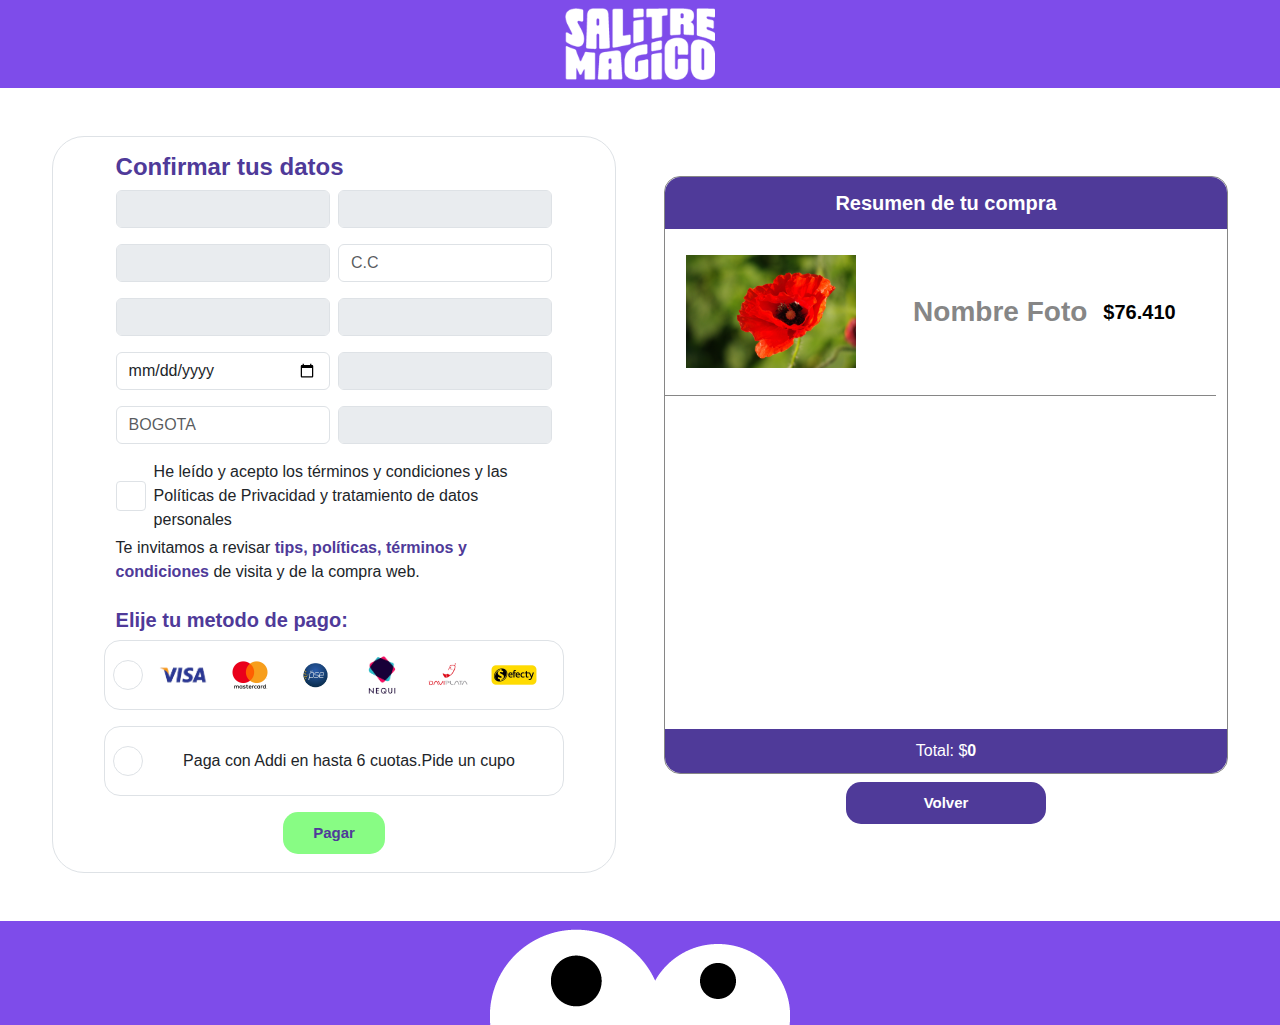
==== sell.html @ 34024723 "End" ====
<!DOCTYPE html>
<html lang="en">
<head>
    <meta charset="UTF-8">
    <meta name="viewport" content="width=device-width, initial-scale=1.0">
    <title>Carrito</title>
    <!-- STYLOS PERSONALIZADOS-->              
    <link rel="stylesheet" href="css/global.css" type="text/css">    

    <link href="https://cdn.jsdelivr.net/npm/bootstrap@5.3.3/dist/css/bootstrap.min.css" rel="stylesheet" integrity="sha384-QWTKZyjpPEjISv5WaRU9OFeRpok6YctnYmDr5pNlyT2bRjXh0JMhjY6hW+ALEwIH" crossorigin="anonymous">
    <link rel="stylesheet" href="https://cdn.jsdelivr.net/npm/bootstrap-icons@1.11.3/font/bootstrap-icons.min.css">

</head>
<body>
    <nav class="navbar navbar-expand-lg bg-body-tertiary" style="background-color: #7e4cea !important;">
        <div class="container-fluid">            
            <img src="galery/logo.png" class="img-fluid mx-auto d-block" style="width: 150px;" alt="..." onclick="window.location.href=('/sal_fotos/')">
        </div>
    </nav>
    <div>                
        <!--Contenedor de las paginas de los productos--> 
        <section class="d-flex w-100 justify-content-center mt-5 gap-5 flex-wrap mb-5">
            <form action="" class="border p-2 rounded-5" style="height: max-content;max-width: 700px;min-width: 250px;width: calc(180px + 30vw);">                
                <div class="d-flex flex-column justify-content-center align-items-center">                
                    <h1 class="fs-4 pt-2" style="color: var(--C_oscuro);width: 80%;font-weight: bold;">Confirmar tus datos</h1>
                    <div style="width: 80%;">
                        <div class="mb-3 d-flex  justify-content-center align-items-center gap-2">                                                    
                            <input type="text" class="form-control" id="exampleInputEmail1" aria-describedby="emailHelp" disabled>                        
                            <input type="text" class="form-control" id="exampleInputEmail1" aria-describedby="emailHelp" disabled>                        
                        </div>
                        <div class="mb-3 d-flex  justify-content-center align-items-center gap-2">                                                    
                            <input type="text" class="form-control" id="exampleInputEmail1" aria-describedby="emailHelp" disabled>                        
                            <input type="text" class="form-control" id="exampleInputEmail1" aria-describedby="emailHelp" placeholder="C.C">                        
                        </div>
                        <div class="mb-3 d-flex  justify-content-center align-items-center gap-2">                                                    
                            <input type="text" class="form-control" id="exampleInputEmail1" aria-describedby="emailHelp" disabled>                        
                            <input type="text" class="form-control" id="exampleInputEmail1" aria-describedby="emailHelp" disabled>                        
                        </div>
                        <div class="mb-3 d-flex  justify-content-center align-items-center gap-2">                                                    
                            <input type="date" class="form-control" id="exampleInputEmail1" aria-describedby="emailHelp">                        
                            <input type="text" class="form-control" id="exampleInputEmail1" aria-describedby="emailHelp" disabled>                        
                        </div>
                        <div class="mb-3 d-flex  justify-content-center align-items-center gap-2">                                                    
                            <input type="text" class="form-control" id="exampleInputEmail1" aria-describedby="emailHelp" placeholder="BOGOTA">                        
                            <input type="text" class="form-control" id="exampleInputEmail1" aria-describedby="emailHelp" disabled>                        
                        </div>
                    </div>
                    <div style="width: 80%;">
                        <div class="d-flex justify-content-center align-items-center gap-2 mb-1">
                            <input type="checkbox" class="form-check-input p-0 m-0" name="" id="" style="width: 30px;height: 30px;"> 
                            <p class="p-0 m-0">He leído y acepto los términos y condiciones y las Políticas de Privacidad y tratamiento de datos personales</p>
                        </div>
                        <p>Te invitamos a revisar <strong style="color: var(--C_oscuro);cursor: pointer;">tips, políticas, términos y condiciones</strong> de visita y de la compra web.</p>
                    </div>
                    <div style="width: 80%;">
                        <h1 class="fs-5 pt-2" style="color: var(--C_oscuro);width: 80%;font-weight: bold;">Elije tu metodo de pago:</h1>
                        <div>
                            <div class="row d-flex justify-content-center align-items-center border rounded-4 p-2" style="height: 70px;">
                                <input type="radio" class="form-check-input p-0 m-0 col-1" name="r_pay" id="" style="width: 30px;height: 30px;"> 
                                <ul class="col d-flex justify-content-center align-items-center p-0 m-0 gap-3" style="list-style: none;">
                                    <li><img src="galery/Payment/visa.png" alt="" srcset="" class="img-fluid" style="width: 50px;"></li>
                                    <li><img src="galery/Payment/mastercard.png" alt="" srcset="" class="img-fluid" style="width: 50px;"></li>
                                    <li><img src="galery/Payment/pse.png" alt="" srcset="" class="img-fluid" style="width: 50px;"></li>
                                    <li><img src="galery/Payment/nequi.png" alt="" srcset="" class="img-fluid" style="width: 50px;"></li>
                                    <li><img src="galery/Payment/daviplata.png" alt="" srcset="" class="img-fluid" style="width: 50px;"></li>
                                    <li><img src="galery/Payment/efecty.png" alt="" srcset="" class="img-fluid" style="width: 50px;"></li>
                                </ul>
                            </div>
                            <div class="row d-flex justify-content-center align-items-center border rounded-4 p-2 mt-3 mb-3"  style="height: 70px;">
                                <input type="radio" class="form-check-input p-0 m-0 col-1" name="r_pay" id="" style="width: 30px;height: 30px;">
                                <p class="col d-flex justify-content-center align-items-center p-0 m-0">Paga con Addi en hasta 6 cuotas.Pide un cupo</p> 
                            </div>
                        </div>
                    </div>
                    <button class="aplica_descuento_btn">Pagar</button>
                </div>
                
            </form>
            <div class="d-flex justify-content-center rounded-5 flex-column align-items-center" style="width: 80%;max-width: 600px;width: calc(180px + 30vw);min-width: 250px;">
                <div class="w-100 d-flex justify-content-center flex-column rounded-4" style="border: 1px solid var(--G_texo);">
                    <nav>
                        <div class="d-flex justify-content-center align-items-center text-white rounded-top-4 fs-5" style="background-color: var(--C_oscuro);padding: 11px;font-weight: bold;">Resumen de tu compra</div>
                        <div id="current_date" class="d-flex justify-content-center align-items-center " style="background-color: var(--V_pricipal);color: var(--C_oscuro);"></div>
                    </nav>                    
                    <div id="page_1" class="shoppy_body overflow-y-scroll">
                        <div class="h-auto d-flex p-2 flex-wrap justify-content-center align-items-center" style="width: 98%;border-bottom: 1px solid var(--G_texo);gap: 10%;">
                            <div class="d-flex justify-content-center align-items-center">
                                <div class="i_content" style="background-image: url(galery/photo_test.jpg);"></div>
                            </div>
                            <div class="w-auto d-flex justify-content-center position-relative align-items-center" style="padding-right: 15px;">
                                <div class="p-1 text_content d-flex align-items-center gap-3 flex-wrap" id="text_content_1" style="color: var(--G_texo);max-height: 150px;border-radius: 10px;max-width: 271px;width: calc(180px + 10vw);min-width: 200px;">                                    
                                    <h3 style="font-weight: bold;" class="m-0">Nombre Foto</h3>      
                                    <p value="76410" id="product_1" class="p-0 m-0 fs-5" style="font-weight: bold;color: black;">$76.410</p>                                                                 
                                </div>                                
                            </div>                           
                        </div>                     
                                    
                    </div>                                                   
                    <footer class="w-100" id="footer_container_page_1">                        
                        <div class="d-flex justify-content-center align-items-center text-white rounded-bottom-4" style="padding: 10px 0px 10px 0px;background-color: var(--C_oscuro);">Total: $<strong>0</strong></div>
                    </footer>                 

                </div>  
                <button class="aplica_descuento_btn2 mt-2" style="width: 200px;" onclick="window.location.href=('/sal_fotos/sub_elements.html')">
                    Volver
                </button>             
            </div>                                              
        </section>    
    </div>      
        
    <footer style="background-color: #7e4cea;width: 100%;height: auto;" class="d-flex justify-content-center pt-2">
        <img src="galery/emoji ojos.png" alt="" srcset="" class="img-fluid" style="width: calc(200px + 10vw); max-width: 300px; min-width: 100px;">  
    </footer> 
</body>
</html>
<script src="https://cdn.jsdelivr.net/npm/bootstrap@5.3.3/dist/js/bootstrap.bundle.min.js" integrity="sha384-YvpcrYf0tY3lHB60NNkmXc5s9fDVZLESaAA55NDzOxhy9GkcIdslK1eN7N6jIeHz" crossorigin="anonymous"></script>
<script type="module" src="/sal_fotos/Js/productos.js"></script>
<script type="module" src="/Js/productos.js"></script>
---- css/global.css ----
*{
  box-sizing: border-box;
  margin: 0;
  font-family: 'M PLUS Rounded 1c', sans-serif;    
}
body{
    height: 100vh;
    width: 100%;
    display: flex;
    justify-content: space-between;
    flex-direction: column;

}
:root {
    --C_principal: #7e4cea;
    --C_oscuro:#4f3a99;
    --C_clara:#a68ee8;
    --V_pricipal:#88fc84;
    --V_clara:#a9ffa9;
    --V_Clara_plus:#d9ffa9;
    --G_texo:#868686;
    --G_fondo:#b1b1b1;
    --G_borde:#c5c5c5;
  }
.off_border{
    border: none !important;
}

.img_category{
	width: calc(100px + 50vw);
	max-width: 410px;
	min-width: 270px;

	height: calc(100px + 10vw);
	max-height: 184px;
    transition: 0.3s;
    cursor: pointer;
}

.img_category:hover{
    
    transform: rotate(10deg);
}
.img_container{
    transition: 0.5s;
    cursor: pointer;
}
.img_container:hover{
    cursor: pointer;    
    transform: scale(1.05);    
}
.select_img::before {
    content: "";
    background-image: url(../galery/emo_salitre/IMAGEN\ AL\ LADO\ DEL\ PRECIO\ SIN\ FONDO.png);
    background-size: 40%;
    background-repeat: no-repeat;
    background-position: center;
    width: 100%;
    height: 100%;    
    position: absolute;
    top: 0;
    left: 0;
    background-color: rgba(109, 109, 109, 0.377);
    backdrop-filter: blur(2px); 
    z-index: 2;
    border-radius: 20px; 
}

.checkbox_salitre[type="checkbox"] {	
	-webkit-appearance: none;
	appearance: none;	
	background-color: #fff;	
	margin: 0;	
	font: inherit;
	color: #7e4cea;
	width: 1.15em;
	height: 1.15em;
	border: 0.15em solid #7e4cea;
	border-radius: 0.15em;
	transform: translateY(-0.075em);
	display: grid;
	place-content: center;
  }



  .checkbox_salitre[type="checkbox"]::before {	
	content: "";
	width: 0.65em;
	height: 0.65em;
	transform: scale(0);
	transition: 120ms transform ease-in-out;
	box-shadow: inset 1em 1em var(--form-control-color);
	background-color: #7e4cea;
  }


  .checkbox_salitre[type="checkbox"]:checked::before {
	transform: scale(1);
  }



/*Progres Bar*/
.progres{
    background-color: var(--V_pricipal);
    padding: 15px 25px 15px 25px;
    border-radius: 15px;
    color: var(--C_oscuro);
    font-weight: 600;
    transition: 0.5s;
}

.progres_active {
    background-color: var(--C_principal);
    color: white;
}


/*Scrool Bar*/
.shoppy_body{    
	height: 500px;
    width: 100%;
    animation: fade-in 0.3s forwards;    
    
}
@keyframes fade-in{
    0%{
        width: 0%;
    }
    100%{
        width: 100%;
    }
}
.shoppy_body::-webkit-scrollbar{
    background: #a68ee88e;
    width: 7px;

}
.shoppy_body::-webkit-scrollbar-thumb{
    background: var(--C_clara);

}

/*Cards*/
.i_content{
    background-position: center;
    background-repeat: no-repeat;
    background-size: contain;
    border-radius: 10%;    
    width: 170px;
    height: 150px;
}

/*Description Overflow*/

.modal_text{
    background: none;
    border: none;
    color: var(--C_principal);
    font-weight: bold;
    position: absolute;
    top: 0;
    right: 0;
    cursor: pointer;
    background: url(/galery/Icons/icon_detail.png);
    width: 30px;
    height: 30px;
    background-repeat: no-repeat;
    background-position: center;
    background-size: contain;
    border-radius: 50%;
    transition: 0.2s;
    z-index: 2;
}
.modal_text:hover{
    width: 35px;
    height: 35px;
}
.modal_text_active{
    z-index: 4;
}
.text_content_active{
    background: var(--C_clara); 
    position: absolute;       
    overflow: initial;
    max-height: fit-content !important;
    z-index: 3;
}
.text_content_active h2{
    color: white !important;

}
.text_content_active h3{    
    color: white !important;

}
.text_content_active p{
    color: white !important;
}


/*Lista Precios*/
.list_price_container{
    list-style: none;
    text-align: center;
    padding: 0px;
    line-height: 25px;
    font-weight: bold;
    font-size: 21px;
}

.restart{
    border: none;
    background: none;
    color: var(--C_principal);
    font-weight: bold;
    font-size: 50px;
    cursor: pointer;
    transition: 0.3s;
}
.restart:hover{
    color: var(--c_oscuro);     
}

.more{
    border: none;
    background: none;
    color: var(--C_principal);
    font-weight: bold;
    font-size: 30px;
    cursor: pointer;
    transition: 0.3s;
}
.more:hover{
    color: var(--V_pricipal);     
}

.quantity_content{
    border: 1px solid var(--G_texo);
    padding: 5px 10px 5px 10px;
    font-size: 30px;    
    height: 40px;    
}

/*Input Descuento*/
.input_des{
    text-align: center;
    border: none;    
    border: 2px solid var(--G_texo);
    border-radius: 1    px;    
    color: var(--G_texo);
    font-size: 15px;

}

.input_des:focus{
    outline: none;
}
/*Botones Persolanizados*/
.aplica_descuento_btn{
    background: none;
    border: none;
    background-color: black;
    color: white;
    width: auto;    
    padding: 10px 30px 10px 30px;
    border-radius: 15px;
    font-weight:bold;
    font-size: 15px;    
    background-color: var(--V_pricipal);
    color: var(--C_oscuro);
    margin-bottom: 10px;
    transition: 0.3s;
}
.aplica_descuento_btn:hover{
    background-color: var(--V_clara);  
    color: black;  
    cursor: pointer;
}   
.aplica_descuento_btn:active{
    background-color: var(--V_pricipal);
} 

.aplica_descuento_btn2{
    background: none;
    border: none;
    background-color: black;
    color: white;
    width: auto;    
    padding: 10px 30px 10px 30px;
    border-radius: 15px;
    font-weight:bold;
    font-size: 15px;    
    background-color: var(--C_oscuro);
    color: white;
    margin-bottom: 10px;
    transition: 0.3s;
}
.aplica_descuento_btn2:hover{
    background-color: var(--C_clara);
    color: var(--C_oscuro);
    cursor: pointer;
}   
.aplica_descuento_btn2:active{
    background-color: var(--C_oscuro);
} 


.btns_container{
    width: 100%;
    display: flex;
    justify-content: center;    
    margin-top: 20px;
}
.btns_content{
    width: 80%;
    max-width: 700px;
    display: flex;
    justify-content: space-between;  
}

.btn_shoppy{
    background: none;
    border: none;
    background-color: black;
    color: white;
    width: auto;
    padding: 10px 50px 10px 50px;
    border-radius: 15px;
    font-weight:bold;
    font-size: 15px;
    cursor: pointer;
    transition: 0.3s;
}
.btn_shoppy:hover{
    padding: 10px 55px 10px 55px;
}
.ant{
    background-color: var(--C_principal);
}
.ant:hover{
    background-color: var(--C_oscuro);
}
.ant:active{
    background-color: var(--C_principal);
}

.next{
    background-color: var(--V_pricipal);
    color: var(--C_oscuro);
    transition: 0.3s;

}
.next:hover{
    background-color: var(--V_clara);
    
}
.next:active{
    background-color: var(--V_pricipal);
}

/*Background con  imagenes*/
.img_bag{
	background-size: contain;
    background-repeat: no-repeat;
    background-position: center;
}


/*Puntos de quiebre*/
@media all and (max-width: 767px) {
    h5{
        font-size: 17px !important;
    }
    p{
        font-size: 12px !important;
    }
}

/*Cambio de imagenes index*/
#image-container {
    position: relative;    
    height: max-content;
    max-width: 100px;
    width: calc(30px + 10vw);
    height: 120px;
    overflow: hidden;
    
}

#image-container img {
    max-width: 100px;
    width: calc(30px + 10vw);
    position: absolute;
    top: 0;
    left: 0;
    opacity: 0;
    transform: translateY(0);
    transition: opacity 1s ease-in-out;
    height: 100px;
}

.active{    
    opacity: 1 !important;
    animation: 1s alternate slide_out2;
}
.next{    
    opacity: 0 !important;
    animation: 1s alternate slide_out;
}

@keyframes slide_out {
    0%{        
        transform: translateY(0);
    }60%{        
        transform: translateY(120%);
    }100%{        
        transform: translateY(100%);    
    }
}

@keyframes slide_out2 {
    0%{        
        transform: translateY(-100%);
    }60%{        
        transform: translateY(20%);
    }100%{        
        transform: translateY(0);    
    }
}
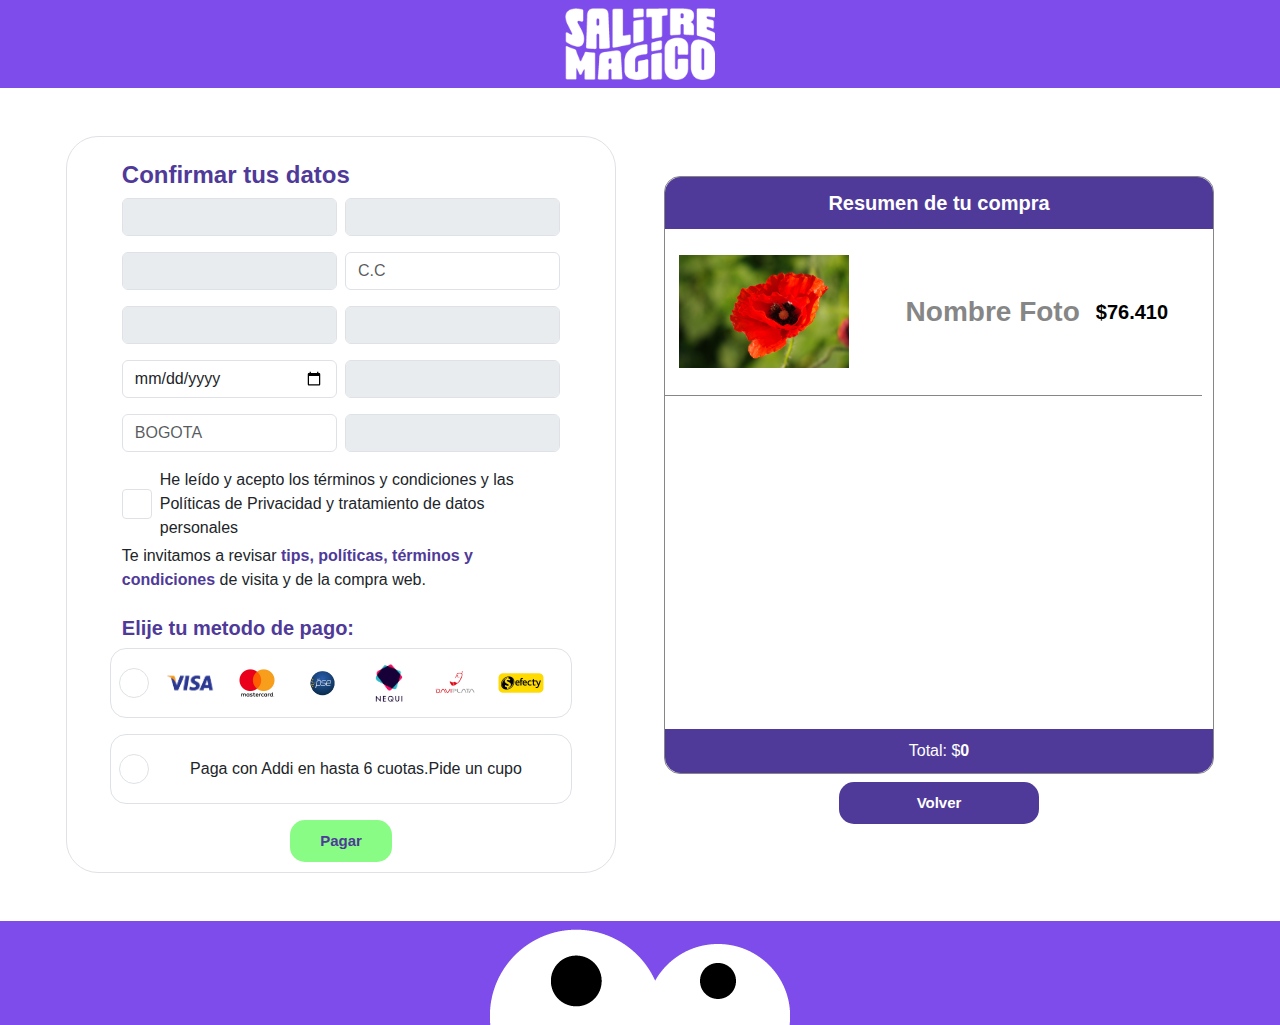
==== commit 4baf7a4a: "End v4" ====
--- a/sell.html
+++ b/sell.html
@@ -20,9 +20,9 @@
     <div>                
         <!--Contenedor de las paginas de los productos--> 
         <section class="d-flex w-100 justify-content-center mt-5 gap-5 flex-wrap mb-5">
-            <form action="" class="border p-2 rounded-5" style="height: max-content;max-width: 700px;min-width: 250px;width: calc(180px + 30vw);">                
+            <form action="" class="border rounded-5" style="height: max-content;max-width: 550px;min-width: 250px;width: calc(180px + 30vw);">                
                 <div class="d-flex flex-column justify-content-center align-items-center">                
-                    <h1 class="fs-4 pt-2" style="color: var(--C_oscuro);width: 80%;font-weight: bold;">Confirmar tus datos</h1>
+                    <h1 class="fs-4 pt-2 mt-3" style="color: var(--C_oscuro);width: 80%;font-weight: bold;">Confirmar tus datos</h1>
                     <div style="width: 80%;">
                         <div class="mb-3 d-flex  justify-content-center align-items-center gap-2">                                                    
                             <input type="text" class="form-control" id="exampleInputEmail1" aria-describedby="emailHelp" disabled>                        
@@ -76,7 +76,7 @@
                 </div>
                 
             </form>
-            <div class="d-flex justify-content-center rounded-5 flex-column align-items-center" style="width: 80%;max-width: 600px;width: calc(180px + 30vw);min-width: 250px;">
+            <div class="d-flex justify-content-center rounded-5 flex-column align-items-center" style="width: 80%;max-width: 550px;width: calc(180px + 30vw);min-width: 250px;">
                 <div class="w-100 d-flex justify-content-center flex-column rounded-4" style="border: 1px solid var(--G_texo);">
                     <nav>
                         <div class="d-flex justify-content-center align-items-center text-white rounded-top-4 fs-5" style="background-color: var(--C_oscuro);padding: 11px;font-weight: bold;">Resumen de tu compra</div>
@@ -113,6 +113,4 @@
     </footer> 
 </body>
 </html>
-<script src="https://cdn.jsdelivr.net/npm/bootstrap@5.3.3/dist/js/bootstrap.bundle.min.js" integrity="sha384-YvpcrYf0tY3lHB60NNkmXc5s9fDVZLESaAA55NDzOxhy9GkcIdslK1eN7N6jIeHz" crossorigin="anonymous"></script>
-<script type="module" src="/sal_fotos/Js/productos.js"></script>
-<script type="module" src="/Js/productos.js"></script>+<script src="https://cdn.jsdelivr.net/npm/bootstrap@5.3.3/dist/js/bootstrap.bundle.min.js" integrity="sha384-YvpcrYf0tY3lHB60NNkmXc5s9fDVZLESaAA55NDzOxhy9GkcIdslK1eN7N6jIeHz" crossorigin="anonymous"></script>--- a/css/global.css
+++ b/css/global.css
@@ -381,9 +381,8 @@
 /*Cambio de imagenes index*/
 #image-container {
     position: relative;    
-    height: max-content;
-    max-width: 100px;
-    width: calc(30px + 10vw);
+    height: max-content;    
+    width: 100px;    
     height: 120px;
     overflow: hidden;
     
@@ -391,7 +390,7 @@
 
 #image-container img {
     max-width: 100px;
-    width: calc(30px + 10vw);
+    
     position: absolute;
     top: 0;
     left: 0;
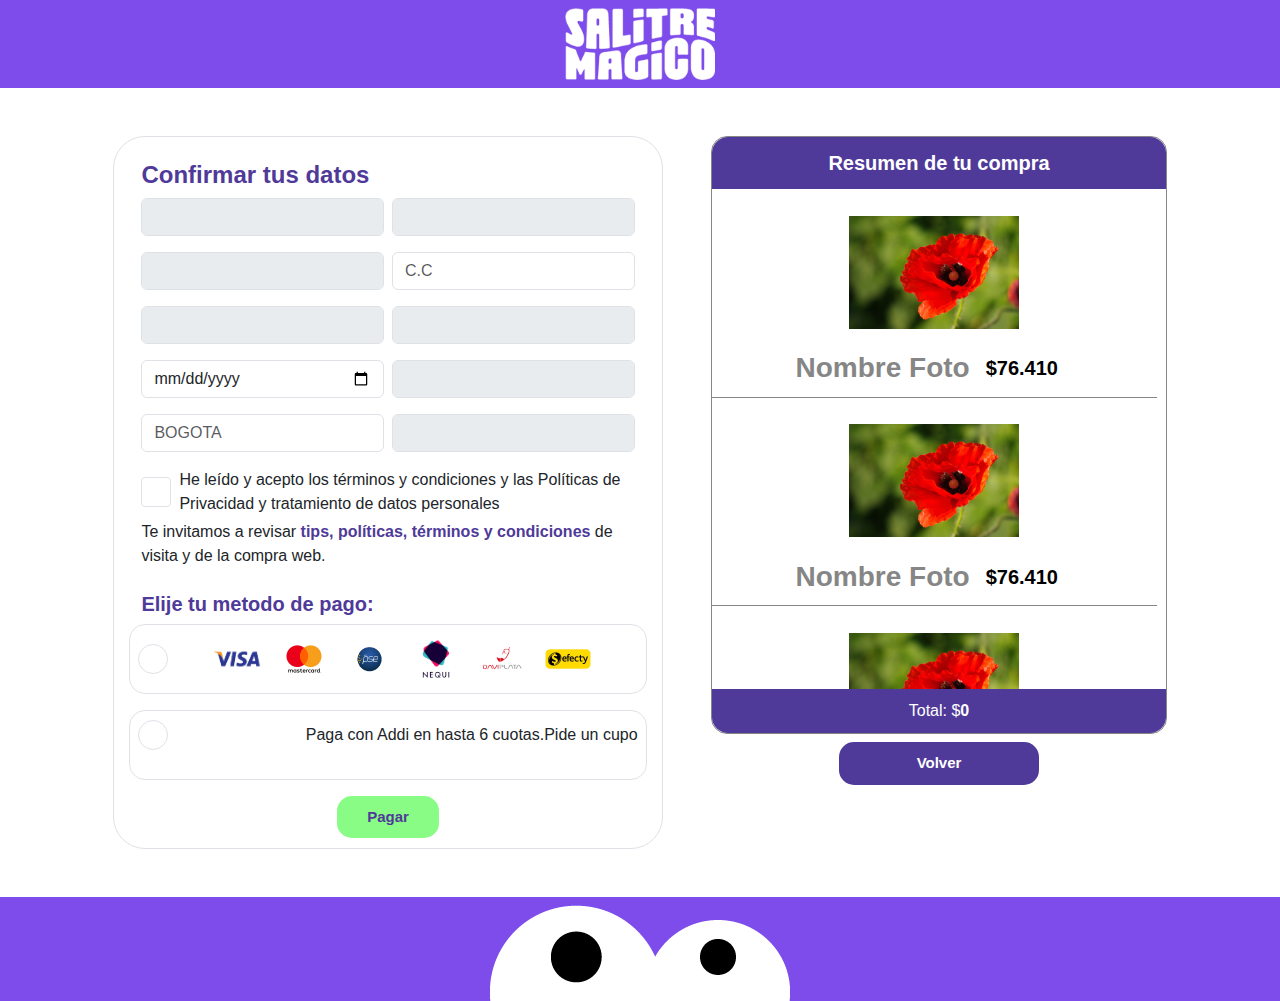
==== commit 9c10521b: "END v5" ====
--- a/sell.html
+++ b/sell.html
@@ -22,8 +22,8 @@
         <section class="d-flex w-100 justify-content-center mt-5 gap-5 flex-wrap mb-5">
             <form action="" class="border rounded-5" style="height: max-content;max-width: 550px;min-width: 250px;width: calc(180px + 30vw);">                
                 <div class="d-flex flex-column justify-content-center align-items-center">                
-                    <h1 class="fs-4 pt-2 mt-3" style="color: var(--C_oscuro);width: 80%;font-weight: bold;">Confirmar tus datos</h1>
-                    <div style="width: 80%;">
+                    <h1 class="fs-4 pt-2 mt-3" style="color: var(--C_oscuro);width: 90%;font-weight: bold;">Confirmar tus datos</h1>
+                    <div style="width: 90%;">
                         <div class="mb-3 d-flex  justify-content-center align-items-center gap-2">                                                    
                             <input type="text" class="form-control" id="exampleInputEmail1" aria-describedby="emailHelp" disabled>                        
                             <input type="text" class="form-control" id="exampleInputEmail1" aria-describedby="emailHelp" disabled>                        
@@ -45,14 +45,14 @@
                             <input type="text" class="form-control" id="exampleInputEmail1" aria-describedby="emailHelp" disabled>                        
                         </div>
                     </div>
-                    <div style="width: 80%;">
+                    <div style="width: 90%;">
                         <div class="d-flex justify-content-center align-items-center gap-2 mb-1">
                             <input type="checkbox" class="form-check-input p-0 m-0" name="" id="" style="width: 30px;height: 30px;"> 
                             <p class="p-0 m-0">He leído y acepto los términos y condiciones y las Políticas de Privacidad y tratamiento de datos personales</p>
                         </div>
                         <p>Te invitamos a revisar <strong style="color: var(--C_oscuro);cursor: pointer;">tips, políticas, términos y condiciones</strong> de visita y de la compra web.</p>
                     </div>
-                    <div style="width: 80%;">
+                    <div style="width: 90%;">
                         <h1 class="fs-5 pt-2" style="color: var(--C_oscuro);width: 80%;font-weight: bold;">Elije tu metodo de pago:</h1>
                         <div>
                             <div class="row d-flex justify-content-center align-items-center border rounded-4 p-2" style="height: 70px;">
@@ -67,22 +67,166 @@
                                 </ul>
                             </div>
                             <div class="row d-flex justify-content-center align-items-center border rounded-4 p-2 mt-3 mb-3"  style="height: 70px;">
-                                <input type="radio" class="form-check-input p-0 m-0 col-1" name="r_pay" id="" style="width: 30px;height: 30px;">
-                                <p class="col d-flex justify-content-center align-items-center p-0 m-0">Paga con Addi en hasta 6 cuotas.Pide un cupo</p> 
-                            </div>
+                                <input type="radio" class="form-check-input p-0 m-0 col-1" name="r_pay" id="" style="width: 30px;height: 30px;">                  
+                                <p class="col d-flex justify-content-center align-items-center p-0 m-0"><div class="addi_banner_log" style="width: 20px; height: 20px; display: block;"></div>Paga con Addi en hasta 6 cuotas.Pide un cupo</p> 
+                            </div>
+                            
                         </div>
                     </div>
                     <button class="aplica_descuento_btn">Pagar</button>
                 </div>
                 
             </form>
-            <div class="d-flex justify-content-center rounded-5 flex-column align-items-center" style="width: 80%;max-width: 550px;width: calc(180px + 30vw);min-width: 250px;">
+            <div class="d-flex rounded-5 flex-column align-items-center" style="width: 90%;max-width: 550px;width: calc(200px + 20vw);min-width: 250px;">
                 <div class="w-100 d-flex justify-content-center flex-column rounded-4" style="border: 1px solid var(--G_texo);">
                     <nav>
                         <div class="d-flex justify-content-center align-items-center text-white rounded-top-4 fs-5" style="background-color: var(--C_oscuro);padding: 11px;font-weight: bold;">Resumen de tu compra</div>
                         <div id="current_date" class="d-flex justify-content-center align-items-center " style="background-color: var(--V_pricipal);color: var(--C_oscuro);"></div>
                     </nav>                    
                     <div id="page_1" class="shoppy_body overflow-y-scroll">
+                        <div class="h-auto d-flex p-2 flex-wrap justify-content-center align-items-center" style="width: 98%;border-bottom: 1px solid var(--G_texo);gap: 10%;">
+                            <div class="d-flex justify-content-center align-items-center">
+                                <div class="i_content" style="background-image: url(galery/photo_test.jpg);"></div>
+                            </div>
+                            <div class="w-auto d-flex justify-content-center position-relative align-items-center" style="padding-right: 15px;">
+                                <div class="p-1 text_content d-flex align-items-center gap-3 flex-wrap" id="text_content_1" style="color: var(--G_texo);max-height: 150px;border-radius: 10px;max-width: 271px;width: calc(180px + 10vw);min-width: 200px;">                                    
+                                    <h3 style="font-weight: bold;" class="m-0">Nombre Foto</h3>      
+                                    <p value="76410" id="product_1" class="p-0 m-0 fs-5" style="font-weight: bold;color: black;">$76.410</p>                                                                 
+                                </div>                                
+                            </div>                           
+                        </div>                     
+                        <div class="h-auto d-flex p-2 flex-wrap justify-content-center align-items-center" style="width: 98%;border-bottom: 1px solid var(--G_texo);gap: 10%;">
+                            <div class="d-flex justify-content-center align-items-center">
+                                <div class="i_content" style="background-image: url(galery/photo_test.jpg);"></div>
+                            </div>
+                            <div class="w-auto d-flex justify-content-center position-relative align-items-center" style="padding-right: 15px;">
+                                <div class="p-1 text_content d-flex align-items-center gap-3 flex-wrap" id="text_content_1" style="color: var(--G_texo);max-height: 150px;border-radius: 10px;max-width: 271px;width: calc(180px + 10vw);min-width: 200px;">                                    
+                                    <h3 style="font-weight: bold;" class="m-0">Nombre Foto</h3>      
+                                    <p value="76410" id="product_1" class="p-0 m-0 fs-5" style="font-weight: bold;color: black;">$76.410</p>                                                                 
+                                </div>                                
+                            </div>                           
+                        </div>                     
+                        <div class="h-auto d-flex p-2 flex-wrap justify-content-center align-items-center" style="width: 98%;border-bottom: 1px solid var(--G_texo);gap: 10%;">
+                            <div class="d-flex justify-content-center align-items-center">
+                                <div class="i_content" style="background-image: url(galery/photo_test.jpg);"></div>
+                            </div>
+                            <div class="w-auto d-flex justify-content-center position-relative align-items-center" style="padding-right: 15px;">
+                                <div class="p-1 text_content d-flex align-items-center gap-3 flex-wrap" id="text_content_1" style="color: var(--G_texo);max-height: 150px;border-radius: 10px;max-width: 271px;width: calc(180px + 10vw);min-width: 200px;">                                    
+                                    <h3 style="font-weight: bold;" class="m-0">Nombre Foto</h3>      
+                                    <p value="76410" id="product_1" class="p-0 m-0 fs-5" style="font-weight: bold;color: black;">$76.410</p>                                                                 
+                                </div>                                
+                            </div>                           
+                        </div>                     
+                        <div class="h-auto d-flex p-2 flex-wrap justify-content-center align-items-center" style="width: 98%;border-bottom: 1px solid var(--G_texo);gap: 10%;">
+                            <div class="d-flex justify-content-center align-items-center">
+                                <div class="i_content" style="background-image: url(galery/photo_test.jpg);"></div>
+                            </div>
+                            <div class="w-auto d-flex justify-content-center position-relative align-items-center" style="padding-right: 15px;">
+                                <div class="p-1 text_content d-flex align-items-center gap-3 flex-wrap" id="text_content_1" style="color: var(--G_texo);max-height: 150px;border-radius: 10px;max-width: 271px;width: calc(180px + 10vw);min-width: 200px;">                                    
+                                    <h3 style="font-weight: bold;" class="m-0">Nombre Foto</h3>      
+                                    <p value="76410" id="product_1" class="p-0 m-0 fs-5" style="font-weight: bold;color: black;">$76.410</p>                                                                 
+                                </div>                                
+                            </div>                           
+                        </div>                     
+                        <div class="h-auto d-flex p-2 flex-wrap justify-content-center align-items-center" style="width: 98%;border-bottom: 1px solid var(--G_texo);gap: 10%;">
+                            <div class="d-flex justify-content-center align-items-center">
+                                <div class="i_content" style="background-image: url(galery/photo_test.jpg);"></div>
+                            </div>
+                            <div class="w-auto d-flex justify-content-center position-relative align-items-center" style="padding-right: 15px;">
+                                <div class="p-1 text_content d-flex align-items-center gap-3 flex-wrap" id="text_content_1" style="color: var(--G_texo);max-height: 150px;border-radius: 10px;max-width: 271px;width: calc(180px + 10vw);min-width: 200px;">                                    
+                                    <h3 style="font-weight: bold;" class="m-0">Nombre Foto</h3>      
+                                    <p value="76410" id="product_1" class="p-0 m-0 fs-5" style="font-weight: bold;color: black;">$76.410</p>                                                                 
+                                </div>                                
+                            </div>                           
+                        </div>                     
+                        <div class="h-auto d-flex p-2 flex-wrap justify-content-center align-items-center" style="width: 98%;border-bottom: 1px solid var(--G_texo);gap: 10%;">
+                            <div class="d-flex justify-content-center align-items-center">
+                                <div class="i_content" style="background-image: url(galery/photo_test.jpg);"></div>
+                            </div>
+                            <div class="w-auto d-flex justify-content-center position-relative align-items-center" style="padding-right: 15px;">
+                                <div class="p-1 text_content d-flex align-items-center gap-3 flex-wrap" id="text_content_1" style="color: var(--G_texo);max-height: 150px;border-radius: 10px;max-width: 271px;width: calc(180px + 10vw);min-width: 200px;">                                    
+                                    <h3 style="font-weight: bold;" class="m-0">Nombre Foto</h3>      
+                                    <p value="76410" id="product_1" class="p-0 m-0 fs-5" style="font-weight: bold;color: black;">$76.410</p>                                                                 
+                                </div>                                
+                            </div>                           
+                        </div>                     
+                        <div class="h-auto d-flex p-2 flex-wrap justify-content-center align-items-center" style="width: 98%;border-bottom: 1px solid var(--G_texo);gap: 10%;">
+                            <div class="d-flex justify-content-center align-items-center">
+                                <div class="i_content" style="background-image: url(galery/photo_test.jpg);"></div>
+                            </div>
+                            <div class="w-auto d-flex justify-content-center position-relative align-items-center" style="padding-right: 15px;">
+                                <div class="p-1 text_content d-flex align-items-center gap-3 flex-wrap" id="text_content_1" style="color: var(--G_texo);max-height: 150px;border-radius: 10px;max-width: 271px;width: calc(180px + 10vw);min-width: 200px;">                                    
+                                    <h3 style="font-weight: bold;" class="m-0">Nombre Foto</h3>      
+                                    <p value="76410" id="product_1" class="p-0 m-0 fs-5" style="font-weight: bold;color: black;">$76.410</p>                                                                 
+                                </div>                                
+                            </div>                           
+                        </div>                     
+                        <div class="h-auto d-flex p-2 flex-wrap justify-content-center align-items-center" style="width: 98%;border-bottom: 1px solid var(--G_texo);gap: 10%;">
+                            <div class="d-flex justify-content-center align-items-center">
+                                <div class="i_content" style="background-image: url(galery/photo_test.jpg);"></div>
+                            </div>
+                            <div class="w-auto d-flex justify-content-center position-relative align-items-center" style="padding-right: 15px;">
+                                <div class="p-1 text_content d-flex align-items-center gap-3 flex-wrap" id="text_content_1" style="color: var(--G_texo);max-height: 150px;border-radius: 10px;max-width: 271px;width: calc(180px + 10vw);min-width: 200px;">                                    
+                                    <h3 style="font-weight: bold;" class="m-0">Nombre Foto</h3>      
+                                    <p value="76410" id="product_1" class="p-0 m-0 fs-5" style="font-weight: bold;color: black;">$76.410</p>                                                                 
+                                </div>                                
+                            </div>                           
+                        </div>                     
+                        <div class="h-auto d-flex p-2 flex-wrap justify-content-center align-items-center" style="width: 98%;border-bottom: 1px solid var(--G_texo);gap: 10%;">
+                            <div class="d-flex justify-content-center align-items-center">
+                                <div class="i_content" style="background-image: url(galery/photo_test.jpg);"></div>
+                            </div>
+                            <div class="w-auto d-flex justify-content-center position-relative align-items-center" style="padding-right: 15px;">
+                                <div class="p-1 text_content d-flex align-items-center gap-3 flex-wrap" id="text_content_1" style="color: var(--G_texo);max-height: 150px;border-radius: 10px;max-width: 271px;width: calc(180px + 10vw);min-width: 200px;">                                    
+                                    <h3 style="font-weight: bold;" class="m-0">Nombre Foto</h3>      
+                                    <p value="76410" id="product_1" class="p-0 m-0 fs-5" style="font-weight: bold;color: black;">$76.410</p>                                                                 
+                                </div>                                
+                            </div>                           
+                        </div>                     
+                        <div class="h-auto d-flex p-2 flex-wrap justify-content-center align-items-center" style="width: 98%;border-bottom: 1px solid var(--G_texo);gap: 10%;">
+                            <div class="d-flex justify-content-center align-items-center">
+                                <div class="i_content" style="background-image: url(galery/photo_test.jpg);"></div>
+                            </div>
+                            <div class="w-auto d-flex justify-content-center position-relative align-items-center" style="padding-right: 15px;">
+                                <div class="p-1 text_content d-flex align-items-center gap-3 flex-wrap" id="text_content_1" style="color: var(--G_texo);max-height: 150px;border-radius: 10px;max-width: 271px;width: calc(180px + 10vw);min-width: 200px;">                                    
+                                    <h3 style="font-weight: bold;" class="m-0">Nombre Foto</h3>      
+                                    <p value="76410" id="product_1" class="p-0 m-0 fs-5" style="font-weight: bold;color: black;">$76.410</p>                                                                 
+                                </div>                                
+                            </div>                           
+                        </div>                     
+                        <div class="h-auto d-flex p-2 flex-wrap justify-content-center align-items-center" style="width: 98%;border-bottom: 1px solid var(--G_texo);gap: 10%;">
+                            <div class="d-flex justify-content-center align-items-center">
+                                <div class="i_content" style="background-image: url(galery/photo_test.jpg);"></div>
+                            </div>
+                            <div class="w-auto d-flex justify-content-center position-relative align-items-center" style="padding-right: 15px;">
+                                <div class="p-1 text_content d-flex align-items-center gap-3 flex-wrap" id="text_content_1" style="color: var(--G_texo);max-height: 150px;border-radius: 10px;max-width: 271px;width: calc(180px + 10vw);min-width: 200px;">                                    
+                                    <h3 style="font-weight: bold;" class="m-0">Nombre Foto</h3>      
+                                    <p value="76410" id="product_1" class="p-0 m-0 fs-5" style="font-weight: bold;color: black;">$76.410</p>                                                                 
+                                </div>                                
+                            </div>                           
+                        </div>                     
+                        <div class="h-auto d-flex p-2 flex-wrap justify-content-center align-items-center" style="width: 98%;border-bottom: 1px solid var(--G_texo);gap: 10%;">
+                            <div class="d-flex justify-content-center align-items-center">
+                                <div class="i_content" style="background-image: url(galery/photo_test.jpg);"></div>
+                            </div>
+                            <div class="w-auto d-flex justify-content-center position-relative align-items-center" style="padding-right: 15px;">
+                                <div class="p-1 text_content d-flex align-items-center gap-3 flex-wrap" id="text_content_1" style="color: var(--G_texo);max-height: 150px;border-radius: 10px;max-width: 271px;width: calc(180px + 10vw);min-width: 200px;">                                    
+                                    <h3 style="font-weight: bold;" class="m-0">Nombre Foto</h3>      
+                                    <p value="76410" id="product_1" class="p-0 m-0 fs-5" style="font-weight: bold;color: black;">$76.410</p>                                                                 
+                                </div>                                
+                            </div>                           
+                        </div>                     
+                        <div class="h-auto d-flex p-2 flex-wrap justify-content-center align-items-center" style="width: 98%;border-bottom: 1px solid var(--G_texo);gap: 10%;">
+                            <div class="d-flex justify-content-center align-items-center">
+                                <div class="i_content" style="background-image: url(galery/photo_test.jpg);"></div>
+                            </div>
+                            <div class="w-auto d-flex justify-content-center position-relative align-items-center" style="padding-right: 15px;">
+                                <div class="p-1 text_content d-flex align-items-center gap-3 flex-wrap" id="text_content_1" style="color: var(--G_texo);max-height: 150px;border-radius: 10px;max-width: 271px;width: calc(180px + 10vw);min-width: 200px;">                                    
+                                    <h3 style="font-weight: bold;" class="m-0">Nombre Foto</h3>      
+                                    <p value="76410" id="product_1" class="p-0 m-0 fs-5" style="font-weight: bold;color: black;">$76.410</p>                                                                 
+                                </div>                                
+                            </div>                           
+                        </div>                     
                         <div class="h-auto d-flex p-2 flex-wrap justify-content-center align-items-center" style="width: 98%;border-bottom: 1px solid var(--G_texo);gap: 10%;">
                             <div class="d-flex justify-content-center align-items-center">
                                 <div class="i_content" style="background-image: url(galery/photo_test.jpg);"></div>
--- a/css/global.css
+++ b/css/global.css
@@ -27,11 +27,11 @@
 }
 
 .img_category{
-	width: calc(100px + 50vw);
+	width: calc(50px + 50vw);
 	max-width: 410px;
-	min-width: 270px;
-
-	height: calc(100px + 10vw);
+	min-width: 100px;
+
+	height: calc(80px + 10vw);
 	max-height: 184px;
     transition: 0.3s;
     cursor: pointer;
@@ -376,6 +376,9 @@
     p{
         font-size: 12px !important;
     }
+    .container_data_photo{
+        gap: 10px;
+    }
 }
 
 /*Cambio de imagenes index*/
@@ -429,3 +432,7 @@
     }
 }
 
+/*Addi*/
+.addi_banner_log{
+    background: url(https://statics.addi.com/assets/addi-icon-lineal.png) center center / contain no-repeat, transparent;
+}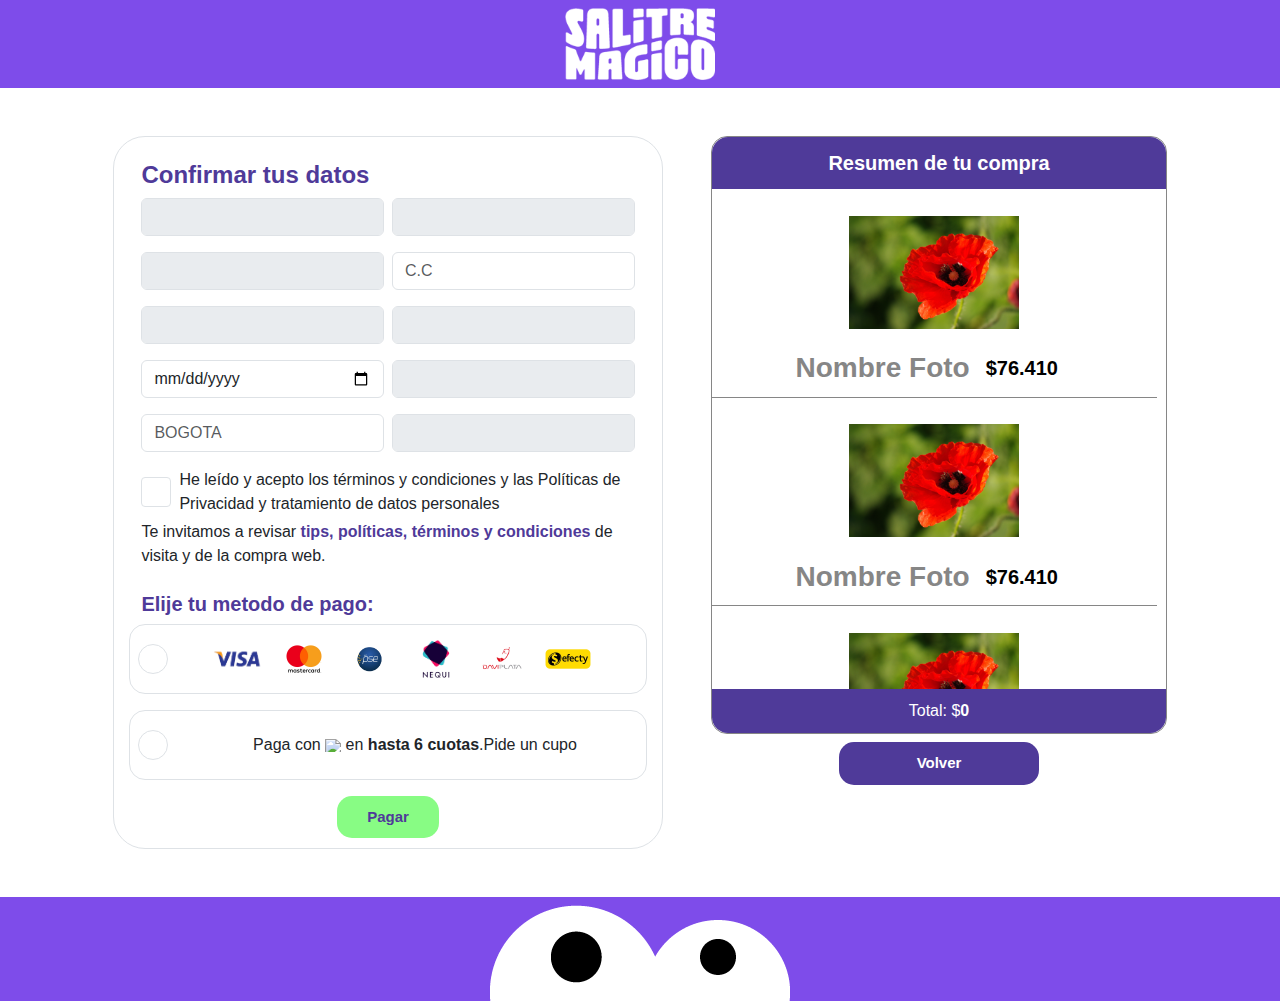
==== commit f71aa2a3: "v6" ====
--- a/sell.html
+++ b/sell.html
@@ -68,7 +68,10 @@
                             </div>
                             <div class="row d-flex justify-content-center align-items-center border rounded-4 p-2 mt-3 mb-3"  style="height: 70px;">
                                 <input type="radio" class="form-check-input p-0 m-0 col-1" name="r_pay" id="" style="width: 30px;height: 30px;">                  
-                                <p class="col d-flex justify-content-center align-items-center p-0 m-0"><div class="addi_banner_log" style="width: 20px; height: 20px; display: block;"></div>Paga con Addi en hasta 6 cuotas.Pide un cupo</p> 
+                                <div class="col d-flex justify-content-center align-items-center p-0 m-0">
+                                    <div class="addi_banner_log me-1" style="width: 20px; height: 20px; display: block;"></div>
+                                    <div>Paga con <img class="addi_banner_info_img" src="https://statics.addi.com/logo/v2/main/addi-logo.svg"> en<strong>   hasta 6 cuotas</strong>.Pide un cupo</div>
+                                </div>
                             </div>
                             
                         </div>
--- a/css/global.css
+++ b/css/global.css
@@ -435,4 +435,11 @@
 /*Addi*/
 .addi_banner_log{
     background: url(https://statics.addi.com/assets/addi-icon-lineal.png) center center / contain no-repeat, transparent;
+}
+.addi_banner_info_img{
+    display: inline-block;
+    opacity: 1;
+    transform: none;
+    width: initial;
+    height: 0.8em !important;
 }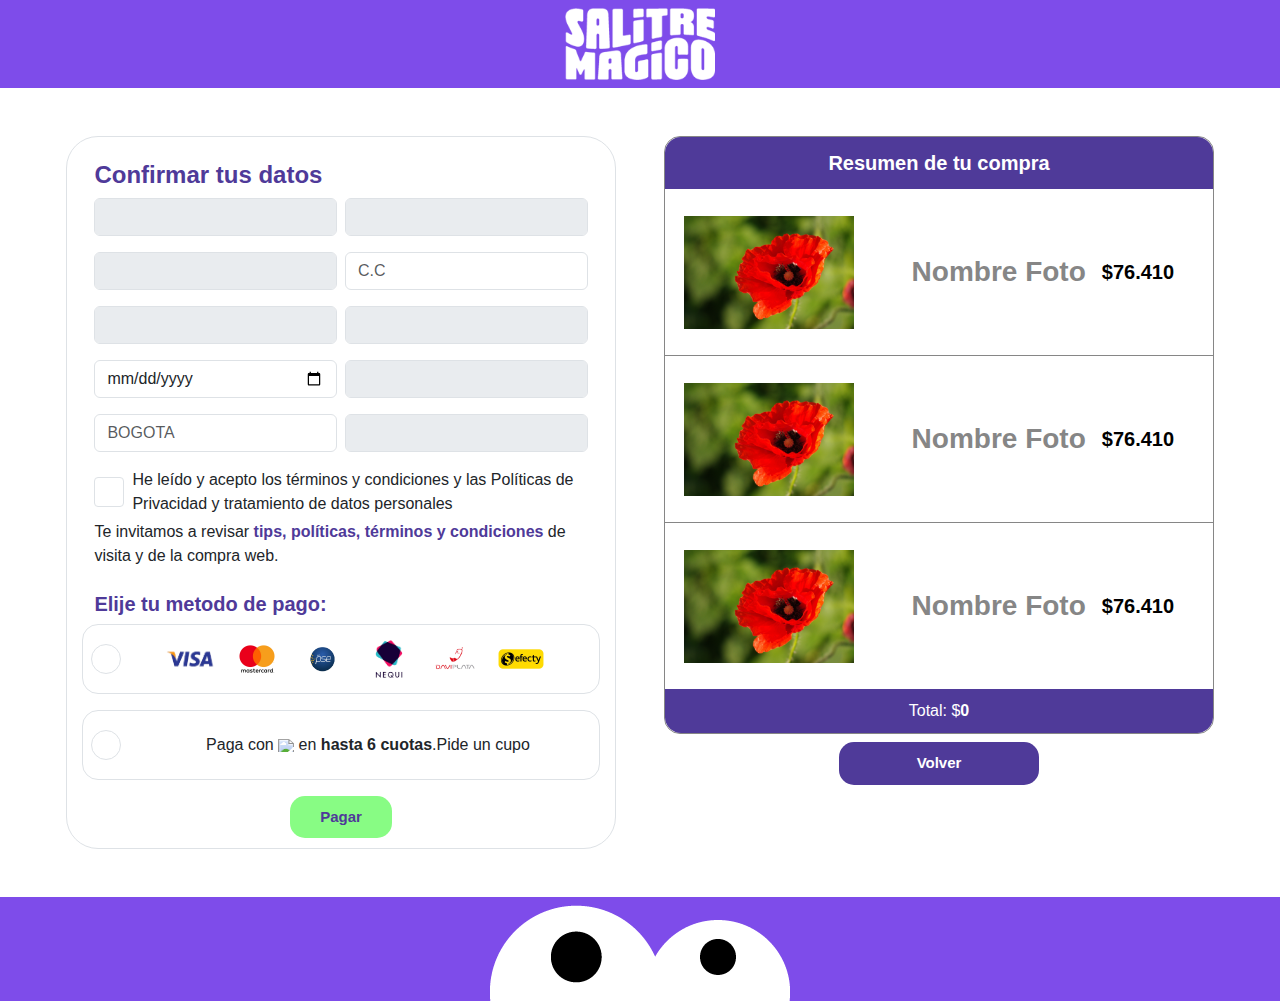
==== commit 2aa4df1b: "v7" ====
--- a/sell.html
+++ b/sell.html
@@ -20,7 +20,7 @@
     <div>                
         <!--Contenedor de las paginas de los productos--> 
         <section class="d-flex w-100 justify-content-center mt-5 gap-5 flex-wrap mb-5">
-            <form action="" class="border rounded-5" style="height: max-content;max-width: 550px;min-width: 250px;width: calc(180px + 30vw);">                
+            <form action="" class="border rounded-5" style="height: max-content;max-width: 550px">                
                 <div class="d-flex flex-column justify-content-center align-items-center">                
                     <h1 class="fs-4 pt-2 mt-3" style="color: var(--C_oscuro);width: 90%;font-weight: bold;">Confirmar tus datos</h1>
                     <div style="width: 90%;">
@@ -80,167 +80,147 @@
                 </div>
                 
             </form>
-            <div class="d-flex rounded-5 flex-column align-items-center" style="width: 90%;max-width: 550px;width: calc(200px + 20vw);min-width: 250px;">
+            <div class="d-flex rounded-5 flex-column align-items-center" style="max-width: 550px;min-width: 400px;width: calc(400px + 20vw);">
                 <div class="w-100 d-flex justify-content-center flex-column rounded-4" style="border: 1px solid var(--G_texo);">
                     <nav>
                         <div class="d-flex justify-content-center align-items-center text-white rounded-top-4 fs-5" style="background-color: var(--C_oscuro);padding: 11px;font-weight: bold;">Resumen de tu compra</div>
                         <div id="current_date" class="d-flex justify-content-center align-items-center " style="background-color: var(--V_pricipal);color: var(--C_oscuro);"></div>
                     </nav>                    
                     <div id="page_1" class="shoppy_body overflow-y-scroll">
-                        <div class="h-auto d-flex p-2 flex-wrap justify-content-center align-items-center" style="width: 98%;border-bottom: 1px solid var(--G_texo);gap: 10%;">
-                            <div class="d-flex justify-content-center align-items-center">
-                                <div class="i_content" style="background-image: url(galery/photo_test.jpg);"></div>
-                            </div>
-                            <div class="w-auto d-flex justify-content-center position-relative align-items-center" style="padding-right: 15px;">
-                                <div class="p-1 text_content d-flex align-items-center gap-3 flex-wrap" id="text_content_1" style="color: var(--G_texo);max-height: 150px;border-radius: 10px;max-width: 271px;width: calc(180px + 10vw);min-width: 200px;">                                    
-                                    <h3 style="font-weight: bold;" class="m-0">Nombre Foto</h3>      
-                                    <p value="76410" id="product_1" class="p-0 m-0 fs-5" style="font-weight: bold;color: black;">$76.410</p>                                                                 
-                                </div>                                
-                            </div>                           
-                        </div>                     
-                        <div class="h-auto d-flex p-2 flex-wrap justify-content-center align-items-center" style="width: 98%;border-bottom: 1px solid var(--G_texo);gap: 10%;">
-                            <div class="d-flex justify-content-center align-items-center">
-                                <div class="i_content" style="background-image: url(galery/photo_test.jpg);"></div>
-                            </div>
-                            <div class="w-auto d-flex justify-content-center position-relative align-items-center" style="padding-right: 15px;">
-                                <div class="p-1 text_content d-flex align-items-center gap-3 flex-wrap" id="text_content_1" style="color: var(--G_texo);max-height: 150px;border-radius: 10px;max-width: 271px;width: calc(180px + 10vw);min-width: 200px;">                                    
-                                    <h3 style="font-weight: bold;" class="m-0">Nombre Foto</h3>      
-                                    <p value="76410" id="product_1" class="p-0 m-0 fs-5" style="font-weight: bold;color: black;">$76.410</p>                                                                 
-                                </div>                                
-                            </div>                           
-                        </div>                     
-                        <div class="h-auto d-flex p-2 flex-wrap justify-content-center align-items-center" style="width: 98%;border-bottom: 1px solid var(--G_texo);gap: 10%;">
-                            <div class="d-flex justify-content-center align-items-center">
-                                <div class="i_content" style="background-image: url(galery/photo_test.jpg);"></div>
-                            </div>
-                            <div class="w-auto d-flex justify-content-center position-relative align-items-center" style="padding-right: 15px;">
-                                <div class="p-1 text_content d-flex align-items-center gap-3 flex-wrap" id="text_content_1" style="color: var(--G_texo);max-height: 150px;border-radius: 10px;max-width: 271px;width: calc(180px + 10vw);min-width: 200px;">                                    
-                                    <h3 style="font-weight: bold;" class="m-0">Nombre Foto</h3>      
-                                    <p value="76410" id="product_1" class="p-0 m-0 fs-5" style="font-weight: bold;color: black;">$76.410</p>                                                                 
-                                </div>                                
-                            </div>                           
-                        </div>                     
-                        <div class="h-auto d-flex p-2 flex-wrap justify-content-center align-items-center" style="width: 98%;border-bottom: 1px solid var(--G_texo);gap: 10%;">
-                            <div class="d-flex justify-content-center align-items-center">
-                                <div class="i_content" style="background-image: url(galery/photo_test.jpg);"></div>
-                            </div>
-                            <div class="w-auto d-flex justify-content-center position-relative align-items-center" style="padding-right: 15px;">
-                                <div class="p-1 text_content d-flex align-items-center gap-3 flex-wrap" id="text_content_1" style="color: var(--G_texo);max-height: 150px;border-radius: 10px;max-width: 271px;width: calc(180px + 10vw);min-width: 200px;">                                    
-                                    <h3 style="font-weight: bold;" class="m-0">Nombre Foto</h3>      
-                                    <p value="76410" id="product_1" class="p-0 m-0 fs-5" style="font-weight: bold;color: black;">$76.410</p>                                                                 
-                                </div>                                
-                            </div>                           
-                        </div>                     
-                        <div class="h-auto d-flex p-2 flex-wrap justify-content-center align-items-center" style="width: 98%;border-bottom: 1px solid var(--G_texo);gap: 10%;">
-                            <div class="d-flex justify-content-center align-items-center">
-                                <div class="i_content" style="background-image: url(galery/photo_test.jpg);"></div>
-                            </div>
-                            <div class="w-auto d-flex justify-content-center position-relative align-items-center" style="padding-right: 15px;">
-                                <div class="p-1 text_content d-flex align-items-center gap-3 flex-wrap" id="text_content_1" style="color: var(--G_texo);max-height: 150px;border-radius: 10px;max-width: 271px;width: calc(180px + 10vw);min-width: 200px;">                                    
-                                    <h3 style="font-weight: bold;" class="m-0">Nombre Foto</h3>      
-                                    <p value="76410" id="product_1" class="p-0 m-0 fs-5" style="font-weight: bold;color: black;">$76.410</p>                                                                 
-                                </div>                                
-                            </div>                           
-                        </div>                     
-                        <div class="h-auto d-flex p-2 flex-wrap justify-content-center align-items-center" style="width: 98%;border-bottom: 1px solid var(--G_texo);gap: 10%;">
-                            <div class="d-flex justify-content-center align-items-center">
-                                <div class="i_content" style="background-image: url(galery/photo_test.jpg);"></div>
-                            </div>
-                            <div class="w-auto d-flex justify-content-center position-relative align-items-center" style="padding-right: 15px;">
-                                <div class="p-1 text_content d-flex align-items-center gap-3 flex-wrap" id="text_content_1" style="color: var(--G_texo);max-height: 150px;border-radius: 10px;max-width: 271px;width: calc(180px + 10vw);min-width: 200px;">                                    
-                                    <h3 style="font-weight: bold;" class="m-0">Nombre Foto</h3>      
-                                    <p value="76410" id="product_1" class="p-0 m-0 fs-5" style="font-weight: bold;color: black;">$76.410</p>                                                                 
-                                </div>                                
-                            </div>                           
-                        </div>                     
-                        <div class="h-auto d-flex p-2 flex-wrap justify-content-center align-items-center" style="width: 98%;border-bottom: 1px solid var(--G_texo);gap: 10%;">
-                            <div class="d-flex justify-content-center align-items-center">
-                                <div class="i_content" style="background-image: url(galery/photo_test.jpg);"></div>
-                            </div>
-                            <div class="w-auto d-flex justify-content-center position-relative align-items-center" style="padding-right: 15px;">
-                                <div class="p-1 text_content d-flex align-items-center gap-3 flex-wrap" id="text_content_1" style="color: var(--G_texo);max-height: 150px;border-radius: 10px;max-width: 271px;width: calc(180px + 10vw);min-width: 200px;">                                    
-                                    <h3 style="font-weight: bold;" class="m-0">Nombre Foto</h3>      
-                                    <p value="76410" id="product_1" class="p-0 m-0 fs-5" style="font-weight: bold;color: black;">$76.410</p>                                                                 
-                                </div>                                
-                            </div>                           
-                        </div>                     
-                        <div class="h-auto d-flex p-2 flex-wrap justify-content-center align-items-center" style="width: 98%;border-bottom: 1px solid var(--G_texo);gap: 10%;">
-                            <div class="d-flex justify-content-center align-items-center">
-                                <div class="i_content" style="background-image: url(galery/photo_test.jpg);"></div>
-                            </div>
-                            <div class="w-auto d-flex justify-content-center position-relative align-items-center" style="padding-right: 15px;">
-                                <div class="p-1 text_content d-flex align-items-center gap-3 flex-wrap" id="text_content_1" style="color: var(--G_texo);max-height: 150px;border-radius: 10px;max-width: 271px;width: calc(180px + 10vw);min-width: 200px;">                                    
-                                    <h3 style="font-weight: bold;" class="m-0">Nombre Foto</h3>      
-                                    <p value="76410" id="product_1" class="p-0 m-0 fs-5" style="font-weight: bold;color: black;">$76.410</p>                                                                 
-                                </div>                                
-                            </div>                           
-                        </div>                     
-                        <div class="h-auto d-flex p-2 flex-wrap justify-content-center align-items-center" style="width: 98%;border-bottom: 1px solid var(--G_texo);gap: 10%;">
-                            <div class="d-flex justify-content-center align-items-center">
-                                <div class="i_content" style="background-image: url(galery/photo_test.jpg);"></div>
-                            </div>
-                            <div class="w-auto d-flex justify-content-center position-relative align-items-center" style="padding-right: 15px;">
-                                <div class="p-1 text_content d-flex align-items-center gap-3 flex-wrap" id="text_content_1" style="color: var(--G_texo);max-height: 150px;border-radius: 10px;max-width: 271px;width: calc(180px + 10vw);min-width: 200px;">                                    
-                                    <h3 style="font-weight: bold;" class="m-0">Nombre Foto</h3>      
-                                    <p value="76410" id="product_1" class="p-0 m-0 fs-5" style="font-weight: bold;color: black;">$76.410</p>                                                                 
-                                </div>                                
-                            </div>                           
-                        </div>                     
-                        <div class="h-auto d-flex p-2 flex-wrap justify-content-center align-items-center" style="width: 98%;border-bottom: 1px solid var(--G_texo);gap: 10%;">
-                            <div class="d-flex justify-content-center align-items-center">
-                                <div class="i_content" style="background-image: url(galery/photo_test.jpg);"></div>
-                            </div>
-                            <div class="w-auto d-flex justify-content-center position-relative align-items-center" style="padding-right: 15px;">
-                                <div class="p-1 text_content d-flex align-items-center gap-3 flex-wrap" id="text_content_1" style="color: var(--G_texo);max-height: 150px;border-radius: 10px;max-width: 271px;width: calc(180px + 10vw);min-width: 200px;">                                    
-                                    <h3 style="font-weight: bold;" class="m-0">Nombre Foto</h3>      
-                                    <p value="76410" id="product_1" class="p-0 m-0 fs-5" style="font-weight: bold;color: black;">$76.410</p>                                                                 
-                                </div>                                
-                            </div>                           
-                        </div>                     
-                        <div class="h-auto d-flex p-2 flex-wrap justify-content-center align-items-center" style="width: 98%;border-bottom: 1px solid var(--G_texo);gap: 10%;">
-                            <div class="d-flex justify-content-center align-items-center">
-                                <div class="i_content" style="background-image: url(galery/photo_test.jpg);"></div>
-                            </div>
-                            <div class="w-auto d-flex justify-content-center position-relative align-items-center" style="padding-right: 15px;">
-                                <div class="p-1 text_content d-flex align-items-center gap-3 flex-wrap" id="text_content_1" style="color: var(--G_texo);max-height: 150px;border-radius: 10px;max-width: 271px;width: calc(180px + 10vw);min-width: 200px;">                                    
-                                    <h3 style="font-weight: bold;" class="m-0">Nombre Foto</h3>      
-                                    <p value="76410" id="product_1" class="p-0 m-0 fs-5" style="font-weight: bold;color: black;">$76.410</p>                                                                 
-                                </div>                                
-                            </div>                           
-                        </div>                     
-                        <div class="h-auto d-flex p-2 flex-wrap justify-content-center align-items-center" style="width: 98%;border-bottom: 1px solid var(--G_texo);gap: 10%;">
-                            <div class="d-flex justify-content-center align-items-center">
-                                <div class="i_content" style="background-image: url(galery/photo_test.jpg);"></div>
-                            </div>
-                            <div class="w-auto d-flex justify-content-center position-relative align-items-center" style="padding-right: 15px;">
-                                <div class="p-1 text_content d-flex align-items-center gap-3 flex-wrap" id="text_content_1" style="color: var(--G_texo);max-height: 150px;border-radius: 10px;max-width: 271px;width: calc(180px + 10vw);min-width: 200px;">                                    
-                                    <h3 style="font-weight: bold;" class="m-0">Nombre Foto</h3>      
-                                    <p value="76410" id="product_1" class="p-0 m-0 fs-5" style="font-weight: bold;color: black;">$76.410</p>                                                                 
-                                </div>                                
-                            </div>                           
-                        </div>                     
-                        <div class="h-auto d-flex p-2 flex-wrap justify-content-center align-items-center" style="width: 98%;border-bottom: 1px solid var(--G_texo);gap: 10%;">
-                            <div class="d-flex justify-content-center align-items-center">
-                                <div class="i_content" style="background-image: url(galery/photo_test.jpg);"></div>
-                            </div>
-                            <div class="w-auto d-flex justify-content-center position-relative align-items-center" style="padding-right: 15px;">
-                                <div class="p-1 text_content d-flex align-items-center gap-3 flex-wrap" id="text_content_1" style="color: var(--G_texo);max-height: 150px;border-radius: 10px;max-width: 271px;width: calc(180px + 10vw);min-width: 200px;">                                    
-                                    <h3 style="font-weight: bold;" class="m-0">Nombre Foto</h3>      
-                                    <p value="76410" id="product_1" class="p-0 m-0 fs-5" style="font-weight: bold;color: black;">$76.410</p>                                                                 
-                                </div>                                
-                            </div>                           
-                        </div>                     
-                        <div class="h-auto d-flex p-2 flex-wrap justify-content-center align-items-center" style="width: 98%;border-bottom: 1px solid var(--G_texo);gap: 10%;">
-                            <div class="d-flex justify-content-center align-items-center">
-                                <div class="i_content" style="background-image: url(galery/photo_test.jpg);"></div>
-                            </div>
-                            <div class="w-auto d-flex justify-content-center position-relative align-items-center" style="padding-right: 15px;">
-                                <div class="p-1 text_content d-flex align-items-center gap-3 flex-wrap" id="text_content_1" style="color: var(--G_texo);max-height: 150px;border-radius: 10px;max-width: 271px;width: calc(180px + 10vw);min-width: 200px;">                                    
-                                    <h3 style="font-weight: bold;" class="m-0">Nombre Foto</h3>      
-                                    <p value="76410" id="product_1" class="p-0 m-0 fs-5" style="font-weight: bold;color: black;">$76.410</p>                                                                 
-                                </div>                                
-                            </div>                           
-                        </div>                     
+
+                        <div class="h-auto d-flex p-2 flex-wrap justify-content-center align-items-center" style="width: 100%;border-bottom: 1px solid var(--G_texo);gap: 10%;">
+                            <div class="d-flex justify-content-center align-items-center">
+                                <div class="i_content" style="background-image: url(galery/photo_test.jpg);"></div>
+                            </div>
+                            <div class="w-auto d-flex justify-content-center position-relative align-items-center" style="padding-right: 15px;">
+                                <div class="p-1 text_content d-flex align-items-center gap-3 flex-wrap" id="text_content_1" style="color: var(--G_texo);max-height: 150px;border-radius: 10px;max-width: 271px;width: calc(180px + 10vw);min-width: 200px;">                                    
+                                    <h3 style="font-weight: bold;" class="m-0">Nombre Foto</h3>      
+                                    <p value="76410" id="product_1" class="p-0 m-0 fs-5" style="font-weight: bold;color: black;">$76.410</p>                                                                 
+                                </div>                                
+                            </div>                           
+                        </div>                     
+                         
+                        <div class="h-auto d-flex p-2 flex-wrap justify-content-center align-items-center" style="width: 100%;border-bottom: 1px solid var(--G_texo);gap: 10%;">
+                            <div class="d-flex justify-content-center align-items-center">
+                                <div class="i_content" style="background-image: url(galery/photo_test.jpg);"></div>
+                            </div>
+                            <div class="w-auto d-flex justify-content-center position-relative align-items-center" style="padding-right: 15px;">
+                                <div class="p-1 text_content d-flex align-items-center gap-3 flex-wrap" id="text_content_1" style="color: var(--G_texo);max-height: 150px;border-radius: 10px;max-width: 271px;width: calc(180px + 10vw);min-width: 200px;">                                    
+                                    <h3 style="font-weight: bold;" class="m-0">Nombre Foto</h3>      
+                                    <p value="76410" id="product_1" class="p-0 m-0 fs-5" style="font-weight: bold;color: black;">$76.410</p>                                                                 
+                                </div>                                
+                            </div>                           
+                        </div>                     
+                         
+                        <div class="h-auto d-flex p-2 flex-wrap justify-content-center align-items-center" style="width: 100%;border-bottom: 1px solid var(--G_texo);gap: 10%;">
+                            <div class="d-flex justify-content-center align-items-center">
+                                <div class="i_content" style="background-image: url(galery/photo_test.jpg);"></div>
+                            </div>
+                            <div class="w-auto d-flex justify-content-center position-relative align-items-center" style="padding-right: 15px;">
+                                <div class="p-1 text_content d-flex align-items-center gap-3 flex-wrap" id="text_content_1" style="color: var(--G_texo);max-height: 150px;border-radius: 10px;max-width: 271px;width: calc(180px + 10vw);min-width: 200px;">                                    
+                                    <h3 style="font-weight: bold;" class="m-0">Nombre Foto</h3>      
+                                    <p value="76410" id="product_1" class="p-0 m-0 fs-5" style="font-weight: bold;color: black;">$76.410</p>                                                                 
+                                </div>                                
+                            </div>                           
+                        </div>                     
+                         
+                        <div class="h-auto d-flex p-2 flex-wrap justify-content-center align-items-center" style="width: 100%;border-bottom: 1px solid var(--G_texo);gap: 10%;">
+                            <div class="d-flex justify-content-center align-items-center">
+                                <div class="i_content" style="background-image: url(galery/photo_test.jpg);"></div>
+                            </div>
+                            <div class="w-auto d-flex justify-content-center position-relative align-items-center" style="padding-right: 15px;">
+                                <div class="p-1 text_content d-flex align-items-center gap-3 flex-wrap" id="text_content_1" style="color: var(--G_texo);max-height: 150px;border-radius: 10px;max-width: 271px;width: calc(180px + 10vw);min-width: 200px;">                                    
+                                    <h3 style="font-weight: bold;" class="m-0">Nombre Foto</h3>      
+                                    <p value="76410" id="product_1" class="p-0 m-0 fs-5" style="font-weight: bold;color: black;">$76.410</p>                                                                 
+                                </div>                                
+                            </div>                           
+                        </div>                     
+                         
+                        <div class="h-auto d-flex p-2 flex-wrap justify-content-center align-items-center" style="width: 100%;border-bottom: 1px solid var(--G_texo);gap: 10%;">
+                            <div class="d-flex justify-content-center align-items-center">
+                                <div class="i_content" style="background-image: url(galery/photo_test.jpg);"></div>
+                            </div>
+                            <div class="w-auto d-flex justify-content-center position-relative align-items-center" style="padding-right: 15px;">
+                                <div class="p-1 text_content d-flex align-items-center gap-3 flex-wrap" id="text_content_1" style="color: var(--G_texo);max-height: 150px;border-radius: 10px;max-width: 271px;width: calc(180px + 10vw);min-width: 200px;">                                    
+                                    <h3 style="font-weight: bold;" class="m-0">Nombre Foto</h3>      
+                                    <p value="76410" id="product_1" class="p-0 m-0 fs-5" style="font-weight: bold;color: black;">$76.410</p>                                                                 
+                                </div>                                
+                            </div>                           
+                        </div>                     
+                         
+                        <div class="h-auto d-flex p-2 flex-wrap justify-content-center align-items-center" style="width: 100%;border-bottom: 1px solid var(--G_texo);gap: 10%;">
+                            <div class="d-flex justify-content-center align-items-center">
+                                <div class="i_content" style="background-image: url(galery/photo_test.jpg);"></div>
+                            </div>
+                            <div class="w-auto d-flex justify-content-center position-relative align-items-center" style="padding-right: 15px;">
+                                <div class="p-1 text_content d-flex align-items-center gap-3 flex-wrap" id="text_content_1" style="color: var(--G_texo);max-height: 150px;border-radius: 10px;max-width: 271px;width: calc(180px + 10vw);min-width: 200px;">                                    
+                                    <h3 style="font-weight: bold;" class="m-0">Nombre Foto</h3>      
+                                    <p value="76410" id="product_1" class="p-0 m-0 fs-5" style="font-weight: bold;color: black;">$76.410</p>                                                                 
+                                </div>                                
+                            </div>                           
+                        </div>                     
+                         
+                        <div class="h-auto d-flex p-2 flex-wrap justify-content-center align-items-center" style="width: 100%;border-bottom: 1px solid var(--G_texo);gap: 10%;">
+                            <div class="d-flex justify-content-center align-items-center">
+                                <div class="i_content" style="background-image: url(galery/photo_test.jpg);"></div>
+                            </div>
+                            <div class="w-auto d-flex justify-content-center position-relative align-items-center" style="padding-right: 15px;">
+                                <div class="p-1 text_content d-flex align-items-center gap-3 flex-wrap" id="text_content_1" style="color: var(--G_texo);max-height: 150px;border-radius: 10px;max-width: 271px;width: calc(180px + 10vw);min-width: 200px;">                                    
+                                    <h3 style="font-weight: bold;" class="m-0">Nombre Foto</h3>      
+                                    <p value="76410" id="product_1" class="p-0 m-0 fs-5" style="font-weight: bold;color: black;">$76.410</p>                                                                 
+                                </div>                                
+                            </div>                           
+                        </div>                     
+                         
+                        <div class="h-auto d-flex p-2 flex-wrap justify-content-center align-items-center" style="width: 100%;border-bottom: 1px solid var(--G_texo);gap: 10%;">
+                            <div class="d-flex justify-content-center align-items-center">
+                                <div class="i_content" style="background-image: url(galery/photo_test.jpg);"></div>
+                            </div>
+                            <div class="w-auto d-flex justify-content-center position-relative align-items-center" style="padding-right: 15px;">
+                                <div class="p-1 text_content d-flex align-items-center gap-3 flex-wrap" id="text_content_1" style="color: var(--G_texo);max-height: 150px;border-radius: 10px;max-width: 271px;width: calc(180px + 10vw);min-width: 200px;">                                    
+                                    <h3 style="font-weight: bold;" class="m-0">Nombre Foto</h3>      
+                                    <p value="76410" id="product_1" class="p-0 m-0 fs-5" style="font-weight: bold;color: black;">$76.410</p>                                                                 
+                                </div>                                
+                            </div>                           
+                        </div>                     
+                         
+                        <div class="h-auto d-flex p-2 flex-wrap justify-content-center align-items-center" style="width: 100%;border-bottom: 1px solid var(--G_texo);gap: 10%;">
+                            <div class="d-flex justify-content-center align-items-center">
+                                <div class="i_content" style="background-image: url(galery/photo_test.jpg);"></div>
+                            </div>
+                            <div class="w-auto d-flex justify-content-center position-relative align-items-center" style="padding-right: 15px;">
+                                <div class="p-1 text_content d-flex align-items-center gap-3 flex-wrap" id="text_content_1" style="color: var(--G_texo);max-height: 150px;border-radius: 10px;max-width: 271px;width: calc(180px + 10vw);min-width: 200px;">                                    
+                                    <h3 style="font-weight: bold;" class="m-0">Nombre Foto</h3>      
+                                    <p value="76410" id="product_1" class="p-0 m-0 fs-5" style="font-weight: bold;color: black;">$76.410</p>                                                                 
+                                </div>                                
+                            </div>                           
+                        </div>                     
+                         
+                        <div class="h-auto d-flex p-2 flex-wrap justify-content-center align-items-center" style="width: 100%;border-bottom: 1px solid var(--G_texo);gap: 10%;">
+                            <div class="d-flex justify-content-center align-items-center">
+                                <div class="i_content" style="background-image: url(galery/photo_test.jpg);"></div>
+                            </div>
+                            <div class="w-auto d-flex justify-content-center position-relative align-items-center" style="padding-right: 15px;">
+                                <div class="p-1 text_content d-flex align-items-center gap-3 flex-wrap" id="text_content_1" style="color: var(--G_texo);max-height: 150px;border-radius: 10px;max-width: 271px;width: calc(180px + 10vw);min-width: 200px;">                                    
+                                    <h3 style="font-weight: bold;" class="m-0">Nombre Foto</h3>      
+                                    <p value="76410" id="product_1" class="p-0 m-0 fs-5" style="font-weight: bold;color: black;">$76.410</p>                                                                 
+                                </div>                                
+                            </div>                           
+                        </div>                     
+                         
+                        <div class="h-auto d-flex p-2 flex-wrap justify-content-center align-items-center" style="width: 100%;border-bottom: 1px solid var(--G_texo);gap: 10%;">
+                            <div class="d-flex justify-content-center align-items-center">
+                                <div class="i_content" style="background-image: url(galery/photo_test.jpg);"></div>
+                            </div>
+                            <div class="w-auto d-flex justify-content-center position-relative align-items-center" style="padding-right: 15px;">
+                                <div class="p-1 text_content d-flex align-items-center gap-3 flex-wrap" id="text_content_1" style="color: var(--G_texo);max-height: 150px;border-radius: 10px;max-width: 271px;width: calc(180px + 10vw);min-width: 200px;">                                    
+                                    <h3 style="font-weight: bold;" class="m-0">Nombre Foto</h3>      
+                                    <p value="76410" id="product_1" class="p-0 m-0 fs-5" style="font-weight: bold;color: black;">$76.410</p>                                                                 
+                                </div>                                
+                            </div>                           
+                        </div>                     
+                         
+                                          
                                     
                     </div>                                                   
                     <footer class="w-100" id="footer_container_page_1">                        
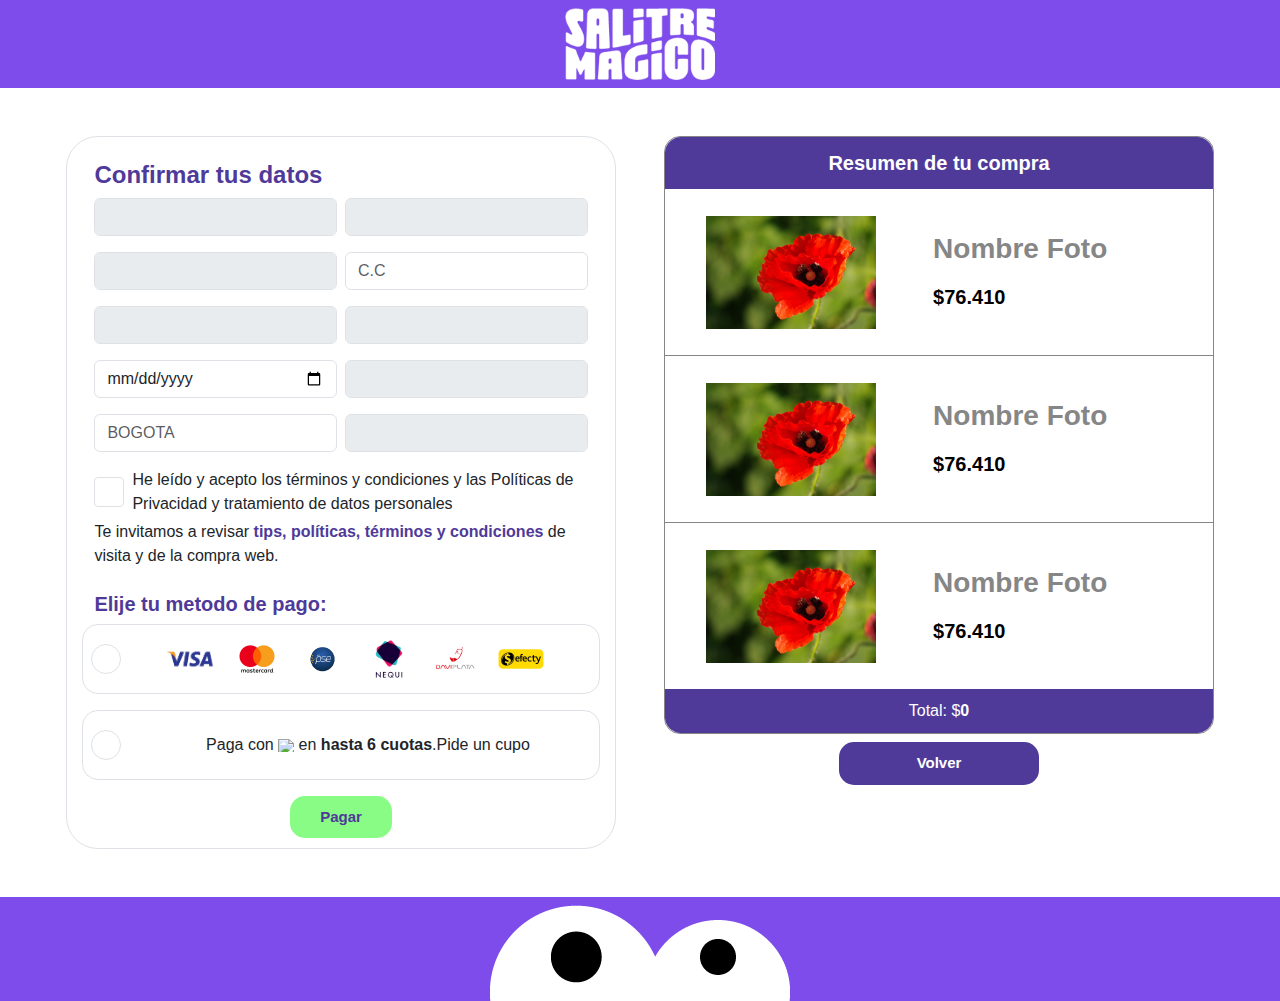
==== commit dc5feae5: "v8" ====
--- a/sell.html
+++ b/sell.html
@@ -93,132 +93,156 @@
                                 <div class="i_content" style="background-image: url(galery/photo_test.jpg);"></div>
                             </div>
                             <div class="w-auto d-flex justify-content-center position-relative align-items-center" style="padding-right: 15px;">
-                                <div class="p-1 text_content d-flex align-items-center gap-3 flex-wrap" id="text_content_1" style="color: var(--G_texo);max-height: 150px;border-radius: 10px;max-width: 271px;width: calc(180px + 10vw);min-width: 200px;">                                    
-                                    <h3 style="font-weight: bold;" class="m-0">Nombre Foto</h3>      
-                                    <p value="76410" id="product_1" class="p-0 m-0 fs-5" style="font-weight: bold;color: black;">$76.410</p>                                                                 
-                                </div>                                
-                            </div>                           
-                        </div>                     
-                         
-                        <div class="h-auto d-flex p-2 flex-wrap justify-content-center align-items-center" style="width: 100%;border-bottom: 1px solid var(--G_texo);gap: 10%;">
-                            <div class="d-flex justify-content-center align-items-center">
-                                <div class="i_content" style="background-image: url(galery/photo_test.jpg);"></div>
-                            </div>
-                            <div class="w-auto d-flex justify-content-center position-relative align-items-center" style="padding-right: 15px;">
-                                <div class="p-1 text_content d-flex align-items-center gap-3 flex-wrap" id="text_content_1" style="color: var(--G_texo);max-height: 150px;border-radius: 10px;max-width: 271px;width: calc(180px + 10vw);min-width: 200px;">                                    
-                                    <h3 style="font-weight: bold;" class="m-0">Nombre Foto</h3>      
-                                    <p value="76410" id="product_1" class="p-0 m-0 fs-5" style="font-weight: bold;color: black;">$76.410</p>                                                                 
-                                </div>                                
-                            </div>                           
-                        </div>                     
-                         
-                        <div class="h-auto d-flex p-2 flex-wrap justify-content-center align-items-center" style="width: 100%;border-bottom: 1px solid var(--G_texo);gap: 10%;">
-                            <div class="d-flex justify-content-center align-items-center">
-                                <div class="i_content" style="background-image: url(galery/photo_test.jpg);"></div>
-                            </div>
-                            <div class="w-auto d-flex justify-content-center position-relative align-items-center" style="padding-right: 15px;">
-                                <div class="p-1 text_content d-flex align-items-center gap-3 flex-wrap" id="text_content_1" style="color: var(--G_texo);max-height: 150px;border-radius: 10px;max-width: 271px;width: calc(180px + 10vw);min-width: 200px;">                                    
-                                    <h3 style="font-weight: bold;" class="m-0">Nombre Foto</h3>      
-                                    <p value="76410" id="product_1" class="p-0 m-0 fs-5" style="font-weight: bold;color: black;">$76.410</p>                                                                 
-                                </div>                                
-                            </div>                           
-                        </div>                     
-                         
-                        <div class="h-auto d-flex p-2 flex-wrap justify-content-center align-items-center" style="width: 100%;border-bottom: 1px solid var(--G_texo);gap: 10%;">
-                            <div class="d-flex justify-content-center align-items-center">
-                                <div class="i_content" style="background-image: url(galery/photo_test.jpg);"></div>
-                            </div>
-                            <div class="w-auto d-flex justify-content-center position-relative align-items-center" style="padding-right: 15px;">
-                                <div class="p-1 text_content d-flex align-items-center gap-3 flex-wrap" id="text_content_1" style="color: var(--G_texo);max-height: 150px;border-radius: 10px;max-width: 271px;width: calc(180px + 10vw);min-width: 200px;">                                    
-                                    <h3 style="font-weight: bold;" class="m-0">Nombre Foto</h3>      
-                                    <p value="76410" id="product_1" class="p-0 m-0 fs-5" style="font-weight: bold;color: black;">$76.410</p>                                                                 
-                                </div>                                
-                            </div>                           
-                        </div>                     
-                         
-                        <div class="h-auto d-flex p-2 flex-wrap justify-content-center align-items-center" style="width: 100%;border-bottom: 1px solid var(--G_texo);gap: 10%;">
-                            <div class="d-flex justify-content-center align-items-center">
-                                <div class="i_content" style="background-image: url(galery/photo_test.jpg);"></div>
-                            </div>
-                            <div class="w-auto d-flex justify-content-center position-relative align-items-center" style="padding-right: 15px;">
-                                <div class="p-1 text_content d-flex align-items-center gap-3 flex-wrap" id="text_content_1" style="color: var(--G_texo);max-height: 150px;border-radius: 10px;max-width: 271px;width: calc(180px + 10vw);min-width: 200px;">                                    
-                                    <h3 style="font-weight: bold;" class="m-0">Nombre Foto</h3>      
-                                    <p value="76410" id="product_1" class="p-0 m-0 fs-5" style="font-weight: bold;color: black;">$76.410</p>                                                                 
-                                </div>                                
-                            </div>                           
-                        </div>                     
-                         
-                        <div class="h-auto d-flex p-2 flex-wrap justify-content-center align-items-center" style="width: 100%;border-bottom: 1px solid var(--G_texo);gap: 10%;">
-                            <div class="d-flex justify-content-center align-items-center">
-                                <div class="i_content" style="background-image: url(galery/photo_test.jpg);"></div>
-                            </div>
-                            <div class="w-auto d-flex justify-content-center position-relative align-items-center" style="padding-right: 15px;">
-                                <div class="p-1 text_content d-flex align-items-center gap-3 flex-wrap" id="text_content_1" style="color: var(--G_texo);max-height: 150px;border-radius: 10px;max-width: 271px;width: calc(180px + 10vw);min-width: 200px;">                                    
-                                    <h3 style="font-weight: bold;" class="m-0">Nombre Foto</h3>      
-                                    <p value="76410" id="product_1" class="p-0 m-0 fs-5" style="font-weight: bold;color: black;">$76.410</p>                                                                 
-                                </div>                                
-                            </div>                           
-                        </div>                     
-                         
-                        <div class="h-auto d-flex p-2 flex-wrap justify-content-center align-items-center" style="width: 100%;border-bottom: 1px solid var(--G_texo);gap: 10%;">
-                            <div class="d-flex justify-content-center align-items-center">
-                                <div class="i_content" style="background-image: url(galery/photo_test.jpg);"></div>
-                            </div>
-                            <div class="w-auto d-flex justify-content-center position-relative align-items-center" style="padding-right: 15px;">
-                                <div class="p-1 text_content d-flex align-items-center gap-3 flex-wrap" id="text_content_1" style="color: var(--G_texo);max-height: 150px;border-radius: 10px;max-width: 271px;width: calc(180px + 10vw);min-width: 200px;">                                    
-                                    <h3 style="font-weight: bold;" class="m-0">Nombre Foto</h3>      
-                                    <p value="76410" id="product_1" class="p-0 m-0 fs-5" style="font-weight: bold;color: black;">$76.410</p>                                                                 
-                                </div>                                
-                            </div>                           
-                        </div>                     
-                         
-                        <div class="h-auto d-flex p-2 flex-wrap justify-content-center align-items-center" style="width: 100%;border-bottom: 1px solid var(--G_texo);gap: 10%;">
-                            <div class="d-flex justify-content-center align-items-center">
-                                <div class="i_content" style="background-image: url(galery/photo_test.jpg);"></div>
-                            </div>
-                            <div class="w-auto d-flex justify-content-center position-relative align-items-center" style="padding-right: 15px;">
-                                <div class="p-1 text_content d-flex align-items-center gap-3 flex-wrap" id="text_content_1" style="color: var(--G_texo);max-height: 150px;border-radius: 10px;max-width: 271px;width: calc(180px + 10vw);min-width: 200px;">                                    
-                                    <h3 style="font-weight: bold;" class="m-0">Nombre Foto</h3>      
-                                    <p value="76410" id="product_1" class="p-0 m-0 fs-5" style="font-weight: bold;color: black;">$76.410</p>                                                                 
-                                </div>                                
-                            </div>                           
-                        </div>                     
-                         
-                        <div class="h-auto d-flex p-2 flex-wrap justify-content-center align-items-center" style="width: 100%;border-bottom: 1px solid var(--G_texo);gap: 10%;">
-                            <div class="d-flex justify-content-center align-items-center">
-                                <div class="i_content" style="background-image: url(galery/photo_test.jpg);"></div>
-                            </div>
-                            <div class="w-auto d-flex justify-content-center position-relative align-items-center" style="padding-right: 15px;">
-                                <div class="p-1 text_content d-flex align-items-center gap-3 flex-wrap" id="text_content_1" style="color: var(--G_texo);max-height: 150px;border-radius: 10px;max-width: 271px;width: calc(180px + 10vw);min-width: 200px;">                                    
-                                    <h3 style="font-weight: bold;" class="m-0">Nombre Foto</h3>      
-                                    <p value="76410" id="product_1" class="p-0 m-0 fs-5" style="font-weight: bold;color: black;">$76.410</p>                                                                 
-                                </div>                                
-                            </div>                           
-                        </div>                     
-                         
-                        <div class="h-auto d-flex p-2 flex-wrap justify-content-center align-items-center" style="width: 100%;border-bottom: 1px solid var(--G_texo);gap: 10%;">
-                            <div class="d-flex justify-content-center align-items-center">
-                                <div class="i_content" style="background-image: url(galery/photo_test.jpg);"></div>
-                            </div>
-                            <div class="w-auto d-flex justify-content-center position-relative align-items-center" style="padding-right: 15px;">
-                                <div class="p-1 text_content d-flex align-items-center gap-3 flex-wrap" id="text_content_1" style="color: var(--G_texo);max-height: 150px;border-radius: 10px;max-width: 271px;width: calc(180px + 10vw);min-width: 200px;">                                    
-                                    <h3 style="font-weight: bold;" class="m-0">Nombre Foto</h3>      
-                                    <p value="76410" id="product_1" class="p-0 m-0 fs-5" style="font-weight: bold;color: black;">$76.410</p>                                                                 
-                                </div>                                
-                            </div>                           
-                        </div>                     
-                         
-                        <div class="h-auto d-flex p-2 flex-wrap justify-content-center align-items-center" style="width: 100%;border-bottom: 1px solid var(--G_texo);gap: 10%;">
-                            <div class="d-flex justify-content-center align-items-center">
-                                <div class="i_content" style="background-image: url(galery/photo_test.jpg);"></div>
-                            </div>
-                            <div class="w-auto d-flex justify-content-center position-relative align-items-center" style="padding-right: 15px;">
-                                <div class="p-1 text_content d-flex align-items-center gap-3 flex-wrap" id="text_content_1" style="color: var(--G_texo);max-height: 150px;border-radius: 10px;max-width: 271px;width: calc(180px + 10vw);min-width: 200px;">                                    
-                                    <h3 style="font-weight: bold;" class="m-0">Nombre Foto</h3>      
-                                    <p value="76410" id="product_1" class="p-0 m-0 fs-5" style="font-weight: bold;color: black;">$76.410</p>                                                                 
-                                </div>                                
-                            </div>                           
-                        </div>                     
+                                <div class="p-1 text_content d-flex align-items-center gap-3 flex-wrap" id="text_content_1" style="color: var(--G_texo);max-height: 150px;border-radius: 10px;max-width: 271px;width: calc(100px + 10vw);min-width: 150px;">                                    
+                                    <h3 style="font-weight: bold;" class="m-0">Nombre Foto</h3>      
+                                    <p value="76410" id="product_1" class="p-0 m-0 fs-5" style="font-weight: bold;color: black;">$76.410</p>                                                                 
+                                </div>                                
+                            </div>                           
+                        </div>                     
+                        <div class="h-auto d-flex p-2 flex-wrap justify-content-center align-items-center" style="width: 100%;border-bottom: 1px solid var(--G_texo);gap: 10%;">
+                            <div class="d-flex justify-content-center align-items-center">
+                                <div class="i_content" style="background-image: url(galery/photo_test.jpg);"></div>
+                            </div>
+                            <div class="w-auto d-flex justify-content-center position-relative align-items-center" style="padding-right: 15px;">
+                                <div class="p-1 text_content d-flex align-items-center gap-3 flex-wrap" id="text_content_1" style="color: var(--G_texo);max-height: 150px;border-radius: 10px;max-width: 271px;width: calc(100px + 10vw);min-width: 150px;">                                    
+                                    <h3 style="font-weight: bold;" class="m-0">Nombre Foto</h3>      
+                                    <p value="76410" id="product_1" class="p-0 m-0 fs-5" style="font-weight: bold;color: black;">$76.410</p>                                                                 
+                                </div>                                
+                            </div>                           
+                        </div>                     
+                        <div class="h-auto d-flex p-2 flex-wrap justify-content-center align-items-center" style="width: 100%;border-bottom: 1px solid var(--G_texo);gap: 10%;">
+                            <div class="d-flex justify-content-center align-items-center">
+                                <div class="i_content" style="background-image: url(galery/photo_test.jpg);"></div>
+                            </div>
+                            <div class="w-auto d-flex justify-content-center position-relative align-items-center" style="padding-right: 15px;">
+                                <div class="p-1 text_content d-flex align-items-center gap-3 flex-wrap" id="text_content_1" style="color: var(--G_texo);max-height: 150px;border-radius: 10px;max-width: 271px;width: calc(100px + 10vw);min-width: 150px;">                                    
+                                    <h3 style="font-weight: bold;" class="m-0">Nombre Foto</h3>      
+                                    <p value="76410" id="product_1" class="p-0 m-0 fs-5" style="font-weight: bold;color: black;">$76.410</p>                                                                 
+                                </div>                                
+                            </div>                           
+                        </div>                     
+                        <div class="h-auto d-flex p-2 flex-wrap justify-content-center align-items-center" style="width: 100%;border-bottom: 1px solid var(--G_texo);gap: 10%;">
+                            <div class="d-flex justify-content-center align-items-center">
+                                <div class="i_content" style="background-image: url(galery/photo_test.jpg);"></div>
+                            </div>
+                            <div class="w-auto d-flex justify-content-center position-relative align-items-center" style="padding-right: 15px;">
+                                <div class="p-1 text_content d-flex align-items-center gap-3 flex-wrap" id="text_content_1" style="color: var(--G_texo);max-height: 150px;border-radius: 10px;max-width: 271px;width: calc(100px + 10vw);min-width: 150px;">                                    
+                                    <h3 style="font-weight: bold;" class="m-0">Nombre Foto</h3>      
+                                    <p value="76410" id="product_1" class="p-0 m-0 fs-5" style="font-weight: bold;color: black;">$76.410</p>                                                                 
+                                </div>                                
+                            </div>                           
+                        </div>                     
+                        <div class="h-auto d-flex p-2 flex-wrap justify-content-center align-items-center" style="width: 100%;border-bottom: 1px solid var(--G_texo);gap: 10%;">
+                            <div class="d-flex justify-content-center align-items-center">
+                                <div class="i_content" style="background-image: url(galery/photo_test.jpg);"></div>
+                            </div>
+                            <div class="w-auto d-flex justify-content-center position-relative align-items-center" style="padding-right: 15px;">
+                                <div class="p-1 text_content d-flex align-items-center gap-3 flex-wrap" id="text_content_1" style="color: var(--G_texo);max-height: 150px;border-radius: 10px;max-width: 271px;width: calc(100px + 10vw);min-width: 150px;">                                    
+                                    <h3 style="font-weight: bold;" class="m-0">Nombre Foto</h3>      
+                                    <p value="76410" id="product_1" class="p-0 m-0 fs-5" style="font-weight: bold;color: black;">$76.410</p>                                                                 
+                                </div>                                
+                            </div>                           
+                        </div>                     
+                        <div class="h-auto d-flex p-2 flex-wrap justify-content-center align-items-center" style="width: 100%;border-bottom: 1px solid var(--G_texo);gap: 10%;">
+                            <div class="d-flex justify-content-center align-items-center">
+                                <div class="i_content" style="background-image: url(galery/photo_test.jpg);"></div>
+                            </div>
+                            <div class="w-auto d-flex justify-content-center position-relative align-items-center" style="padding-right: 15px;">
+                                <div class="p-1 text_content d-flex align-items-center gap-3 flex-wrap" id="text_content_1" style="color: var(--G_texo);max-height: 150px;border-radius: 10px;max-width: 271px;width: calc(100px + 10vw);min-width: 150px;">                                    
+                                    <h3 style="font-weight: bold;" class="m-0">Nombre Foto</h3>      
+                                    <p value="76410" id="product_1" class="p-0 m-0 fs-5" style="font-weight: bold;color: black;">$76.410</p>                                                                 
+                                </div>                                
+                            </div>                           
+                        </div>                     
+                        <div class="h-auto d-flex p-2 flex-wrap justify-content-center align-items-center" style="width: 100%;border-bottom: 1px solid var(--G_texo);gap: 10%;">
+                            <div class="d-flex justify-content-center align-items-center">
+                                <div class="i_content" style="background-image: url(galery/photo_test.jpg);"></div>
+                            </div>
+                            <div class="w-auto d-flex justify-content-center position-relative align-items-center" style="padding-right: 15px;">
+                                <div class="p-1 text_content d-flex align-items-center gap-3 flex-wrap" id="text_content_1" style="color: var(--G_texo);max-height: 150px;border-radius: 10px;max-width: 271px;width: calc(100px + 10vw);min-width: 150px;">                                    
+                                    <h3 style="font-weight: bold;" class="m-0">Nombre Foto</h3>      
+                                    <p value="76410" id="product_1" class="p-0 m-0 fs-5" style="font-weight: bold;color: black;">$76.410</p>                                                                 
+                                </div>                                
+                            </div>                           
+                        </div>                     
+                        <div class="h-auto d-flex p-2 flex-wrap justify-content-center align-items-center" style="width: 100%;border-bottom: 1px solid var(--G_texo);gap: 10%;">
+                            <div class="d-flex justify-content-center align-items-center">
+                                <div class="i_content" style="background-image: url(galery/photo_test.jpg);"></div>
+                            </div>
+                            <div class="w-auto d-flex justify-content-center position-relative align-items-center" style="padding-right: 15px;">
+                                <div class="p-1 text_content d-flex align-items-center gap-3 flex-wrap" id="text_content_1" style="color: var(--G_texo);max-height: 150px;border-radius: 10px;max-width: 271px;width: calc(100px + 10vw);min-width: 150px;">                                    
+                                    <h3 style="font-weight: bold;" class="m-0">Nombre Foto</h3>      
+                                    <p value="76410" id="product_1" class="p-0 m-0 fs-5" style="font-weight: bold;color: black;">$76.410</p>                                                                 
+                                </div>                                
+                            </div>                           
+                        </div>                     
+                        <div class="h-auto d-flex p-2 flex-wrap justify-content-center align-items-center" style="width: 100%;border-bottom: 1px solid var(--G_texo);gap: 10%;">
+                            <div class="d-flex justify-content-center align-items-center">
+                                <div class="i_content" style="background-image: url(galery/photo_test.jpg);"></div>
+                            </div>
+                            <div class="w-auto d-flex justify-content-center position-relative align-items-center" style="padding-right: 15px;">
+                                <div class="p-1 text_content d-flex align-items-center gap-3 flex-wrap" id="text_content_1" style="color: var(--G_texo);max-height: 150px;border-radius: 10px;max-width: 271px;width: calc(100px + 10vw);min-width: 150px;">                                    
+                                    <h3 style="font-weight: bold;" class="m-0">Nombre Foto</h3>      
+                                    <p value="76410" id="product_1" class="p-0 m-0 fs-5" style="font-weight: bold;color: black;">$76.410</p>                                                                 
+                                </div>                                
+                            </div>                           
+                        </div>                     
+                        <div class="h-auto d-flex p-2 flex-wrap justify-content-center align-items-center" style="width: 100%;border-bottom: 1px solid var(--G_texo);gap: 10%;">
+                            <div class="d-flex justify-content-center align-items-center">
+                                <div class="i_content" style="background-image: url(galery/photo_test.jpg);"></div>
+                            </div>
+                            <div class="w-auto d-flex justify-content-center position-relative align-items-center" style="padding-right: 15px;">
+                                <div class="p-1 text_content d-flex align-items-center gap-3 flex-wrap" id="text_content_1" style="color: var(--G_texo);max-height: 150px;border-radius: 10px;max-width: 271px;width: calc(100px + 10vw);min-width: 150px;">                                    
+                                    <h3 style="font-weight: bold;" class="m-0">Nombre Foto</h3>      
+                                    <p value="76410" id="product_1" class="p-0 m-0 fs-5" style="font-weight: bold;color: black;">$76.410</p>                                                                 
+                                </div>                                
+                            </div>                           
+                        </div>                     
+                        <div class="h-auto d-flex p-2 flex-wrap justify-content-center align-items-center" style="width: 100%;border-bottom: 1px solid var(--G_texo);gap: 10%;">
+                            <div class="d-flex justify-content-center align-items-center">
+                                <div class="i_content" style="background-image: url(galery/photo_test.jpg);"></div>
+                            </div>
+                            <div class="w-auto d-flex justify-content-center position-relative align-items-center" style="padding-right: 15px;">
+                                <div class="p-1 text_content d-flex align-items-center gap-3 flex-wrap" id="text_content_1" style="color: var(--G_texo);max-height: 150px;border-radius: 10px;max-width: 271px;width: calc(100px + 10vw);min-width: 150px;">                                    
+                                    <h3 style="font-weight: bold;" class="m-0">Nombre Foto</h3>      
+                                    <p value="76410" id="product_1" class="p-0 m-0 fs-5" style="font-weight: bold;color: black;">$76.410</p>                                                                 
+                                </div>                                
+                            </div>                           
+                        </div>                     
+                        <div class="h-auto d-flex p-2 flex-wrap justify-content-center align-items-center" style="width: 100%;border-bottom: 1px solid var(--G_texo);gap: 10%;">
+                            <div class="d-flex justify-content-center align-items-center">
+                                <div class="i_content" style="background-image: url(galery/photo_test.jpg);"></div>
+                            </div>
+                            <div class="w-auto d-flex justify-content-center position-relative align-items-center" style="padding-right: 15px;">
+                                <div class="p-1 text_content d-flex align-items-center gap-3 flex-wrap" id="text_content_1" style="color: var(--G_texo);max-height: 150px;border-radius: 10px;max-width: 271px;width: calc(100px + 10vw);min-width: 150px;">                                    
+                                    <h3 style="font-weight: bold;" class="m-0">Nombre Foto</h3>      
+                                    <p value="76410" id="product_1" class="p-0 m-0 fs-5" style="font-weight: bold;color: black;">$76.410</p>                                                                 
+                                </div>                                
+                            </div>                           
+                        </div>                     
+                        <div class="h-auto d-flex p-2 flex-wrap justify-content-center align-items-center" style="width: 100%;border-bottom: 1px solid var(--G_texo);gap: 10%;">
+                            <div class="d-flex justify-content-center align-items-center">
+                                <div class="i_content" style="background-image: url(galery/photo_test.jpg);"></div>
+                            </div>
+                            <div class="w-auto d-flex justify-content-center position-relative align-items-center" style="padding-right: 15px;">
+                                <div class="p-1 text_content d-flex align-items-center gap-3 flex-wrap" id="text_content_1" style="color: var(--G_texo);max-height: 150px;border-radius: 10px;max-width: 271px;width: calc(100px + 10vw);min-width: 150px;">                                    
+                                    <h3 style="font-weight: bold;" class="m-0">Nombre Foto</h3>      
+                                    <p value="76410" id="product_1" class="p-0 m-0 fs-5" style="font-weight: bold;color: black;">$76.410</p>                                                                 
+                                </div>                                
+                            </div>                           
+                        </div>                     
+                        <div class="h-auto d-flex p-2 flex-wrap justify-content-center align-items-center" style="width: 100%;border-bottom: 1px solid var(--G_texo);gap: 10%;">
+                            <div class="d-flex justify-content-center align-items-center">
+                                <div class="i_content" style="background-image: url(galery/photo_test.jpg);"></div>
+                            </div>
+                            <div class="w-auto d-flex justify-content-center position-relative align-items-center" style="padding-right: 15px;">
+                                <div class="p-1 text_content d-flex align-items-center gap-3 flex-wrap" id="text_content_1" style="color: var(--G_texo);max-height: 150px;border-radius: 10px;max-width: 271px;width: calc(100px + 10vw);min-width: 150px;">                                    
+                                    <h3 style="font-weight: bold;" class="m-0">Nombre Foto</h3>      
+                                    <p value="76410" id="product_1" class="p-0 m-0 fs-5" style="font-weight: bold;color: black;">$76.410</p>                                                                 
+                                </div>                                
+                            </div>                           
+                        </div>                     
+                                        
                          
                                           
                                     
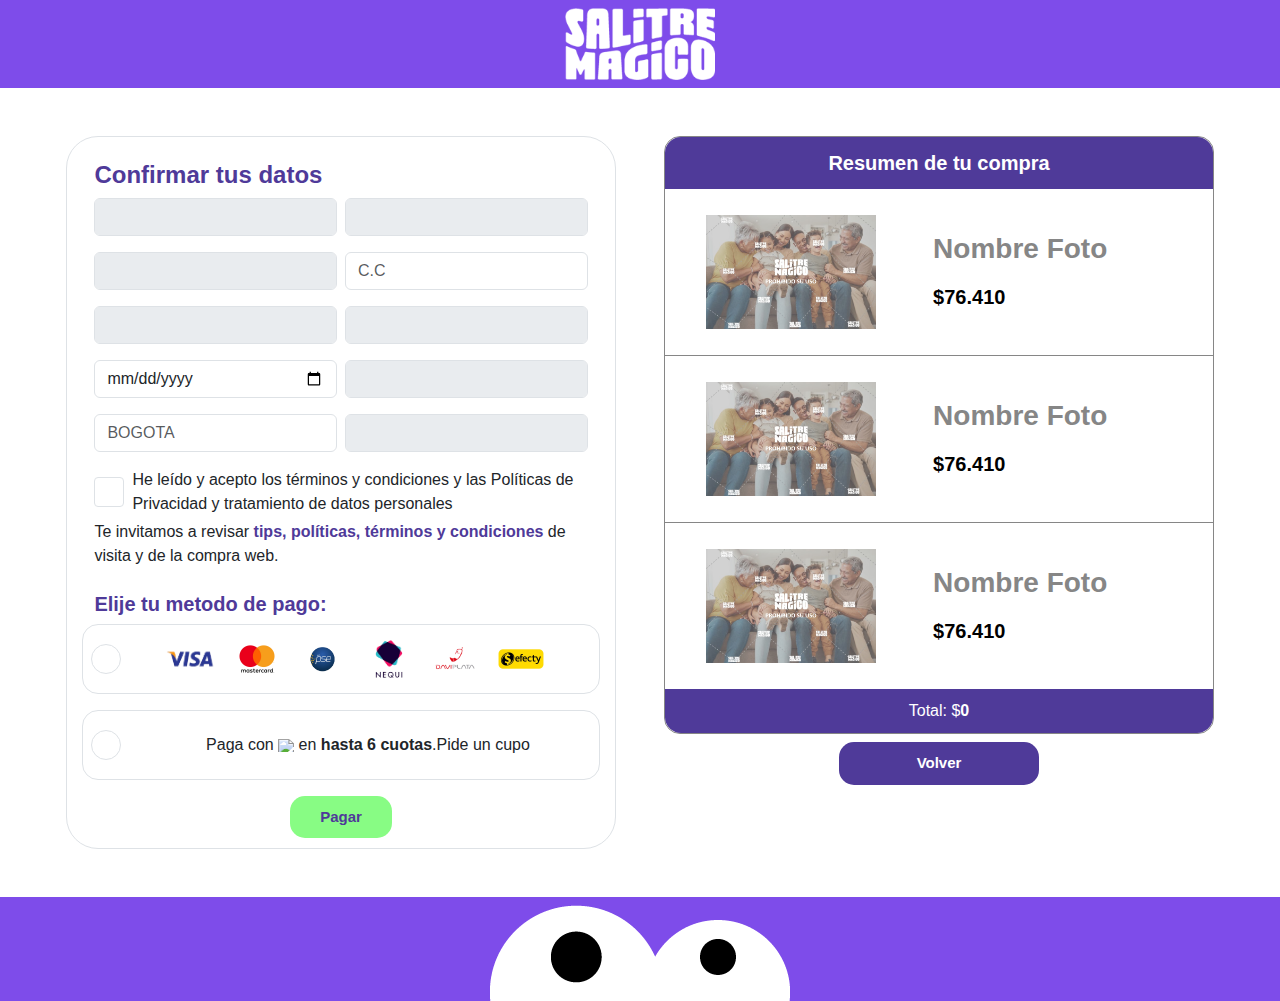
==== commit f269cb4e: "End" ====
--- a/sell.html
+++ b/sell.html
@@ -88,152 +88,142 @@
                     </nav>                    
                     <div id="page_1" class="shoppy_body overflow-y-scroll">
 
-                        <div class="h-auto d-flex p-2 flex-wrap justify-content-center align-items-center" style="width: 100%;border-bottom: 1px solid var(--G_texo);gap: 10%;">
-                            <div class="d-flex justify-content-center align-items-center">
-                                <div class="i_content" style="background-image: url(galery/photo_test.jpg);"></div>
-                            </div>
-                            <div class="w-auto d-flex justify-content-center position-relative align-items-center" style="padding-right: 15px;">
-                                <div class="p-1 text_content d-flex align-items-center gap-3 flex-wrap" id="text_content_1" style="color: var(--G_texo);max-height: 150px;border-radius: 10px;max-width: 271px;width: calc(100px + 10vw);min-width: 150px;">                                    
-                                    <h3 style="font-weight: bold;" class="m-0">Nombre Foto</h3>      
-                                    <p value="76410" id="product_1" class="p-0 m-0 fs-5" style="font-weight: bold;color: black;">$76.410</p>                                                                 
-                                </div>                                
-                            </div>                           
-                        </div>                     
-                        <div class="h-auto d-flex p-2 flex-wrap justify-content-center align-items-center" style="width: 100%;border-bottom: 1px solid var(--G_texo);gap: 10%;">
-                            <div class="d-flex justify-content-center align-items-center">
-                                <div class="i_content" style="background-image: url(galery/photo_test.jpg);"></div>
-                            </div>
-                            <div class="w-auto d-flex justify-content-center position-relative align-items-center" style="padding-right: 15px;">
-                                <div class="p-1 text_content d-flex align-items-center gap-3 flex-wrap" id="text_content_1" style="color: var(--G_texo);max-height: 150px;border-radius: 10px;max-width: 271px;width: calc(100px + 10vw);min-width: 150px;">                                    
-                                    <h3 style="font-weight: bold;" class="m-0">Nombre Foto</h3>      
-                                    <p value="76410" id="product_1" class="p-0 m-0 fs-5" style="font-weight: bold;color: black;">$76.410</p>                                                                 
-                                </div>                                
-                            </div>                           
-                        </div>                     
-                        <div class="h-auto d-flex p-2 flex-wrap justify-content-center align-items-center" style="width: 100%;border-bottom: 1px solid var(--G_texo);gap: 10%;">
-                            <div class="d-flex justify-content-center align-items-center">
-                                <div class="i_content" style="background-image: url(galery/photo_test.jpg);"></div>
-                            </div>
-                            <div class="w-auto d-flex justify-content-center position-relative align-items-center" style="padding-right: 15px;">
-                                <div class="p-1 text_content d-flex align-items-center gap-3 flex-wrap" id="text_content_1" style="color: var(--G_texo);max-height: 150px;border-radius: 10px;max-width: 271px;width: calc(100px + 10vw);min-width: 150px;">                                    
-                                    <h3 style="font-weight: bold;" class="m-0">Nombre Foto</h3>      
-                                    <p value="76410" id="product_1" class="p-0 m-0 fs-5" style="font-weight: bold;color: black;">$76.410</p>                                                                 
-                                </div>                                
-                            </div>                           
-                        </div>                     
-                        <div class="h-auto d-flex p-2 flex-wrap justify-content-center align-items-center" style="width: 100%;border-bottom: 1px solid var(--G_texo);gap: 10%;">
-                            <div class="d-flex justify-content-center align-items-center">
-                                <div class="i_content" style="background-image: url(galery/photo_test.jpg);"></div>
-                            </div>
-                            <div class="w-auto d-flex justify-content-center position-relative align-items-center" style="padding-right: 15px;">
-                                <div class="p-1 text_content d-flex align-items-center gap-3 flex-wrap" id="text_content_1" style="color: var(--G_texo);max-height: 150px;border-radius: 10px;max-width: 271px;width: calc(100px + 10vw);min-width: 150px;">                                    
-                                    <h3 style="font-weight: bold;" class="m-0">Nombre Foto</h3>      
-                                    <p value="76410" id="product_1" class="p-0 m-0 fs-5" style="font-weight: bold;color: black;">$76.410</p>                                                                 
-                                </div>                                
-                            </div>                           
-                        </div>                     
-                        <div class="h-auto d-flex p-2 flex-wrap justify-content-center align-items-center" style="width: 100%;border-bottom: 1px solid var(--G_texo);gap: 10%;">
-                            <div class="d-flex justify-content-center align-items-center">
-                                <div class="i_content" style="background-image: url(galery/photo_test.jpg);"></div>
-                            </div>
-                            <div class="w-auto d-flex justify-content-center position-relative align-items-center" style="padding-right: 15px;">
-                                <div class="p-1 text_content d-flex align-items-center gap-3 flex-wrap" id="text_content_1" style="color: var(--G_texo);max-height: 150px;border-radius: 10px;max-width: 271px;width: calc(100px + 10vw);min-width: 150px;">                                    
-                                    <h3 style="font-weight: bold;" class="m-0">Nombre Foto</h3>      
-                                    <p value="76410" id="product_1" class="p-0 m-0 fs-5" style="font-weight: bold;color: black;">$76.410</p>                                                                 
-                                </div>                                
-                            </div>                           
-                        </div>                     
-                        <div class="h-auto d-flex p-2 flex-wrap justify-content-center align-items-center" style="width: 100%;border-bottom: 1px solid var(--G_texo);gap: 10%;">
-                            <div class="d-flex justify-content-center align-items-center">
-                                <div class="i_content" style="background-image: url(galery/photo_test.jpg);"></div>
-                            </div>
-                            <div class="w-auto d-flex justify-content-center position-relative align-items-center" style="padding-right: 15px;">
-                                <div class="p-1 text_content d-flex align-items-center gap-3 flex-wrap" id="text_content_1" style="color: var(--G_texo);max-height: 150px;border-radius: 10px;max-width: 271px;width: calc(100px + 10vw);min-width: 150px;">                                    
-                                    <h3 style="font-weight: bold;" class="m-0">Nombre Foto</h3>      
-                                    <p value="76410" id="product_1" class="p-0 m-0 fs-5" style="font-weight: bold;color: black;">$76.410</p>                                                                 
-                                </div>                                
-                            </div>                           
-                        </div>                     
-                        <div class="h-auto d-flex p-2 flex-wrap justify-content-center align-items-center" style="width: 100%;border-bottom: 1px solid var(--G_texo);gap: 10%;">
-                            <div class="d-flex justify-content-center align-items-center">
-                                <div class="i_content" style="background-image: url(galery/photo_test.jpg);"></div>
-                            </div>
-                            <div class="w-auto d-flex justify-content-center position-relative align-items-center" style="padding-right: 15px;">
-                                <div class="p-1 text_content d-flex align-items-center gap-3 flex-wrap" id="text_content_1" style="color: var(--G_texo);max-height: 150px;border-radius: 10px;max-width: 271px;width: calc(100px + 10vw);min-width: 150px;">                                    
-                                    <h3 style="font-weight: bold;" class="m-0">Nombre Foto</h3>      
-                                    <p value="76410" id="product_1" class="p-0 m-0 fs-5" style="font-weight: bold;color: black;">$76.410</p>                                                                 
-                                </div>                                
-                            </div>                           
-                        </div>                     
-                        <div class="h-auto d-flex p-2 flex-wrap justify-content-center align-items-center" style="width: 100%;border-bottom: 1px solid var(--G_texo);gap: 10%;">
-                            <div class="d-flex justify-content-center align-items-center">
-                                <div class="i_content" style="background-image: url(galery/photo_test.jpg);"></div>
-                            </div>
-                            <div class="w-auto d-flex justify-content-center position-relative align-items-center" style="padding-right: 15px;">
-                                <div class="p-1 text_content d-flex align-items-center gap-3 flex-wrap" id="text_content_1" style="color: var(--G_texo);max-height: 150px;border-radius: 10px;max-width: 271px;width: calc(100px + 10vw);min-width: 150px;">                                    
-                                    <h3 style="font-weight: bold;" class="m-0">Nombre Foto</h3>      
-                                    <p value="76410" id="product_1" class="p-0 m-0 fs-5" style="font-weight: bold;color: black;">$76.410</p>                                                                 
-                                </div>                                
-                            </div>                           
-                        </div>                     
-                        <div class="h-auto d-flex p-2 flex-wrap justify-content-center align-items-center" style="width: 100%;border-bottom: 1px solid var(--G_texo);gap: 10%;">
-                            <div class="d-flex justify-content-center align-items-center">
-                                <div class="i_content" style="background-image: url(galery/photo_test.jpg);"></div>
-                            </div>
-                            <div class="w-auto d-flex justify-content-center position-relative align-items-center" style="padding-right: 15px;">
-                                <div class="p-1 text_content d-flex align-items-center gap-3 flex-wrap" id="text_content_1" style="color: var(--G_texo);max-height: 150px;border-radius: 10px;max-width: 271px;width: calc(100px + 10vw);min-width: 150px;">                                    
-                                    <h3 style="font-weight: bold;" class="m-0">Nombre Foto</h3>      
-                                    <p value="76410" id="product_1" class="p-0 m-0 fs-5" style="font-weight: bold;color: black;">$76.410</p>                                                                 
-                                </div>                                
-                            </div>                           
-                        </div>                     
-                        <div class="h-auto d-flex p-2 flex-wrap justify-content-center align-items-center" style="width: 100%;border-bottom: 1px solid var(--G_texo);gap: 10%;">
-                            <div class="d-flex justify-content-center align-items-center">
-                                <div class="i_content" style="background-image: url(galery/photo_test.jpg);"></div>
-                            </div>
-                            <div class="w-auto d-flex justify-content-center position-relative align-items-center" style="padding-right: 15px;">
-                                <div class="p-1 text_content d-flex align-items-center gap-3 flex-wrap" id="text_content_1" style="color: var(--G_texo);max-height: 150px;border-radius: 10px;max-width: 271px;width: calc(100px + 10vw);min-width: 150px;">                                    
-                                    <h3 style="font-weight: bold;" class="m-0">Nombre Foto</h3>      
-                                    <p value="76410" id="product_1" class="p-0 m-0 fs-5" style="font-weight: bold;color: black;">$76.410</p>                                                                 
-                                </div>                                
-                            </div>                           
-                        </div>                     
-                        <div class="h-auto d-flex p-2 flex-wrap justify-content-center align-items-center" style="width: 100%;border-bottom: 1px solid var(--G_texo);gap: 10%;">
-                            <div class="d-flex justify-content-center align-items-center">
-                                <div class="i_content" style="background-image: url(galery/photo_test.jpg);"></div>
-                            </div>
-                            <div class="w-auto d-flex justify-content-center position-relative align-items-center" style="padding-right: 15px;">
-                                <div class="p-1 text_content d-flex align-items-center gap-3 flex-wrap" id="text_content_1" style="color: var(--G_texo);max-height: 150px;border-radius: 10px;max-width: 271px;width: calc(100px + 10vw);min-width: 150px;">                                    
-                                    <h3 style="font-weight: bold;" class="m-0">Nombre Foto</h3>      
-                                    <p value="76410" id="product_1" class="p-0 m-0 fs-5" style="font-weight: bold;color: black;">$76.410</p>                                                                 
-                                </div>                                
-                            </div>                           
-                        </div>                     
-                        <div class="h-auto d-flex p-2 flex-wrap justify-content-center align-items-center" style="width: 100%;border-bottom: 1px solid var(--G_texo);gap: 10%;">
-                            <div class="d-flex justify-content-center align-items-center">
-                                <div class="i_content" style="background-image: url(galery/photo_test.jpg);"></div>
-                            </div>
-                            <div class="w-auto d-flex justify-content-center position-relative align-items-center" style="padding-right: 15px;">
-                                <div class="p-1 text_content d-flex align-items-center gap-3 flex-wrap" id="text_content_1" style="color: var(--G_texo);max-height: 150px;border-radius: 10px;max-width: 271px;width: calc(100px + 10vw);min-width: 150px;">                                    
-                                    <h3 style="font-weight: bold;" class="m-0">Nombre Foto</h3>      
-                                    <p value="76410" id="product_1" class="p-0 m-0 fs-5" style="font-weight: bold;color: black;">$76.410</p>                                                                 
-                                </div>                                
-                            </div>                           
-                        </div>                     
-                        <div class="h-auto d-flex p-2 flex-wrap justify-content-center align-items-center" style="width: 100%;border-bottom: 1px solid var(--G_texo);gap: 10%;">
-                            <div class="d-flex justify-content-center align-items-center">
-                                <div class="i_content" style="background-image: url(galery/photo_test.jpg);"></div>
-                            </div>
-                            <div class="w-auto d-flex justify-content-center position-relative align-items-center" style="padding-right: 15px;">
-                                <div class="p-1 text_content d-flex align-items-center gap-3 flex-wrap" id="text_content_1" style="color: var(--G_texo);max-height: 150px;border-radius: 10px;max-width: 271px;width: calc(100px + 10vw);min-width: 150px;">                                    
-                                    <h3 style="font-weight: bold;" class="m-0">Nombre Foto</h3>      
-                                    <p value="76410" id="product_1" class="p-0 m-0 fs-5" style="font-weight: bold;color: black;">$76.410</p>                                                                 
-                                </div>                                
-                            </div>                           
-                        </div>                     
-                        <div class="h-auto d-flex p-2 flex-wrap justify-content-center align-items-center" style="width: 100%;border-bottom: 1px solid var(--G_texo);gap: 10%;">
-                            <div class="d-flex justify-content-center align-items-center">
-                                <div class="i_content" style="background-image: url(galery/photo_test.jpg);"></div>
+                                  
+                        <div class="h-auto d-flex p-2 flex-wrap justify-content-center align-items-center" style="width: 100%;border-bottom: 1px solid var(--G_texo);gap: 10%;">
+                            <div class="d-flex justify-content-center align-items-center">
+                                <div class="i_content" style="background-image: url(galery/photo_test.jpeg);"></div>
+                            </div>
+                            <div class="w-auto d-flex justify-content-center position-relative align-items-center" style="padding-right: 15px;">
+                                <div class="p-1 text_content d-flex align-items-center gap-3 flex-wrap" id="text_content_1" style="color: var(--G_texo);max-height: 150px;border-radius: 10px;max-width: 271px;width: calc(100px + 10vw);min-width: 150px;">                                    
+                                    <h3 style="font-weight: bold;" class="m-0">Nombre Foto</h3>      
+                                    <p value="76410" id="product_1" class="p-0 m-0 fs-5" style="font-weight: bold;color: black;">$76.410</p>                                                                 
+                                </div>                                
+                            </div>                           
+                        </div>                     
+                        <div class="h-auto d-flex p-2 flex-wrap justify-content-center align-items-center" style="width: 100%;border-bottom: 1px solid var(--G_texo);gap: 10%;">
+                            <div class="d-flex justify-content-center align-items-center">
+                                <div class="i_content" style="background-image: url(galery/photo_test.jpeg);"></div>
+                            </div>
+                            <div class="w-auto d-flex justify-content-center position-relative align-items-center" style="padding-right: 15px;">
+                                <div class="p-1 text_content d-flex align-items-center gap-3 flex-wrap" id="text_content_1" style="color: var(--G_texo);max-height: 150px;border-radius: 10px;max-width: 271px;width: calc(100px + 10vw);min-width: 150px;">                                    
+                                    <h3 style="font-weight: bold;" class="m-0">Nombre Foto</h3>      
+                                    <p value="76410" id="product_1" class="p-0 m-0 fs-5" style="font-weight: bold;color: black;">$76.410</p>                                                                 
+                                </div>                                
+                            </div>                           
+                        </div>                     
+                        <div class="h-auto d-flex p-2 flex-wrap justify-content-center align-items-center" style="width: 100%;border-bottom: 1px solid var(--G_texo);gap: 10%;">
+                            <div class="d-flex justify-content-center align-items-center">
+                                <div class="i_content" style="background-image: url(galery/photo_test.jpeg);"></div>
+                            </div>
+                            <div class="w-auto d-flex justify-content-center position-relative align-items-center" style="padding-right: 15px;">
+                                <div class="p-1 text_content d-flex align-items-center gap-3 flex-wrap" id="text_content_1" style="color: var(--G_texo);max-height: 150px;border-radius: 10px;max-width: 271px;width: calc(100px + 10vw);min-width: 150px;">                                    
+                                    <h3 style="font-weight: bold;" class="m-0">Nombre Foto</h3>      
+                                    <p value="76410" id="product_1" class="p-0 m-0 fs-5" style="font-weight: bold;color: black;">$76.410</p>                                                                 
+                                </div>                                
+                            </div>                           
+                        </div>                     
+                        <div class="h-auto d-flex p-2 flex-wrap justify-content-center align-items-center" style="width: 100%;border-bottom: 1px solid var(--G_texo);gap: 10%;">
+                            <div class="d-flex justify-content-center align-items-center">
+                                <div class="i_content" style="background-image: url(galery/photo_test.jpeg);"></div>
+                            </div>
+                            <div class="w-auto d-flex justify-content-center position-relative align-items-center" style="padding-right: 15px;">
+                                <div class="p-1 text_content d-flex align-items-center gap-3 flex-wrap" id="text_content_1" style="color: var(--G_texo);max-height: 150px;border-radius: 10px;max-width: 271px;width: calc(100px + 10vw);min-width: 150px;">                                    
+                                    <h3 style="font-weight: bold;" class="m-0">Nombre Foto</h3>      
+                                    <p value="76410" id="product_1" class="p-0 m-0 fs-5" style="font-weight: bold;color: black;">$76.410</p>                                                                 
+                                </div>                                
+                            </div>                           
+                        </div>                     
+                        <div class="h-auto d-flex p-2 flex-wrap justify-content-center align-items-center" style="width: 100%;border-bottom: 1px solid var(--G_texo);gap: 10%;">
+                            <div class="d-flex justify-content-center align-items-center">
+                                <div class="i_content" style="background-image: url(galery/photo_test.jpeg);"></div>
+                            </div>
+                            <div class="w-auto d-flex justify-content-center position-relative align-items-center" style="padding-right: 15px;">
+                                <div class="p-1 text_content d-flex align-items-center gap-3 flex-wrap" id="text_content_1" style="color: var(--G_texo);max-height: 150px;border-radius: 10px;max-width: 271px;width: calc(100px + 10vw);min-width: 150px;">                                    
+                                    <h3 style="font-weight: bold;" class="m-0">Nombre Foto</h3>      
+                                    <p value="76410" id="product_1" class="p-0 m-0 fs-5" style="font-weight: bold;color: black;">$76.410</p>                                                                 
+                                </div>                                
+                            </div>                           
+                        </div>                     
+                        <div class="h-auto d-flex p-2 flex-wrap justify-content-center align-items-center" style="width: 100%;border-bottom: 1px solid var(--G_texo);gap: 10%;">
+                            <div class="d-flex justify-content-center align-items-center">
+                                <div class="i_content" style="background-image: url(galery/photo_test.jpeg);"></div>
+                            </div>
+                            <div class="w-auto d-flex justify-content-center position-relative align-items-center" style="padding-right: 15px;">
+                                <div class="p-1 text_content d-flex align-items-center gap-3 flex-wrap" id="text_content_1" style="color: var(--G_texo);max-height: 150px;border-radius: 10px;max-width: 271px;width: calc(100px + 10vw);min-width: 150px;">                                    
+                                    <h3 style="font-weight: bold;" class="m-0">Nombre Foto</h3>      
+                                    <p value="76410" id="product_1" class="p-0 m-0 fs-5" style="font-weight: bold;color: black;">$76.410</p>                                                                 
+                                </div>                                
+                            </div>                           
+                        </div>                     
+                        <div class="h-auto d-flex p-2 flex-wrap justify-content-center align-items-center" style="width: 100%;border-bottom: 1px solid var(--G_texo);gap: 10%;">
+                            <div class="d-flex justify-content-center align-items-center">
+                                <div class="i_content" style="background-image: url(galery/photo_test.jpeg);"></div>
+                            </div>
+                            <div class="w-auto d-flex justify-content-center position-relative align-items-center" style="padding-right: 15px;">
+                                <div class="p-1 text_content d-flex align-items-center gap-3 flex-wrap" id="text_content_1" style="color: var(--G_texo);max-height: 150px;border-radius: 10px;max-width: 271px;width: calc(100px + 10vw);min-width: 150px;">                                    
+                                    <h3 style="font-weight: bold;" class="m-0">Nombre Foto</h3>      
+                                    <p value="76410" id="product_1" class="p-0 m-0 fs-5" style="font-weight: bold;color: black;">$76.410</p>                                                                 
+                                </div>                                
+                            </div>                           
+                        </div>                     
+                        <div class="h-auto d-flex p-2 flex-wrap justify-content-center align-items-center" style="width: 100%;border-bottom: 1px solid var(--G_texo);gap: 10%;">
+                            <div class="d-flex justify-content-center align-items-center">
+                                <div class="i_content" style="background-image: url(galery/photo_test.jpeg);"></div>
+                            </div>
+                            <div class="w-auto d-flex justify-content-center position-relative align-items-center" style="padding-right: 15px;">
+                                <div class="p-1 text_content d-flex align-items-center gap-3 flex-wrap" id="text_content_1" style="color: var(--G_texo);max-height: 150px;border-radius: 10px;max-width: 271px;width: calc(100px + 10vw);min-width: 150px;">                                    
+                                    <h3 style="font-weight: bold;" class="m-0">Nombre Foto</h3>      
+                                    <p value="76410" id="product_1" class="p-0 m-0 fs-5" style="font-weight: bold;color: black;">$76.410</p>                                                                 
+                                </div>                                
+                            </div>                           
+                        </div>                     
+                        <div class="h-auto d-flex p-2 flex-wrap justify-content-center align-items-center" style="width: 100%;border-bottom: 1px solid var(--G_texo);gap: 10%;">
+                            <div class="d-flex justify-content-center align-items-center">
+                                <div class="i_content" style="background-image: url(galery/photo_test.jpeg);"></div>
+                            </div>
+                            <div class="w-auto d-flex justify-content-center position-relative align-items-center" style="padding-right: 15px;">
+                                <div class="p-1 text_content d-flex align-items-center gap-3 flex-wrap" id="text_content_1" style="color: var(--G_texo);max-height: 150px;border-radius: 10px;max-width: 271px;width: calc(100px + 10vw);min-width: 150px;">                                    
+                                    <h3 style="font-weight: bold;" class="m-0">Nombre Foto</h3>      
+                                    <p value="76410" id="product_1" class="p-0 m-0 fs-5" style="font-weight: bold;color: black;">$76.410</p>                                                                 
+                                </div>                                
+                            </div>                           
+                        </div>                     
+                        <div class="h-auto d-flex p-2 flex-wrap justify-content-center align-items-center" style="width: 100%;border-bottom: 1px solid var(--G_texo);gap: 10%;">
+                            <div class="d-flex justify-content-center align-items-center">
+                                <div class="i_content" style="background-image: url(galery/photo_test.jpeg);"></div>
+                            </div>
+                            <div class="w-auto d-flex justify-content-center position-relative align-items-center" style="padding-right: 15px;">
+                                <div class="p-1 text_content d-flex align-items-center gap-3 flex-wrap" id="text_content_1" style="color: var(--G_texo);max-height: 150px;border-radius: 10px;max-width: 271px;width: calc(100px + 10vw);min-width: 150px;">                                    
+                                    <h3 style="font-weight: bold;" class="m-0">Nombre Foto</h3>      
+                                    <p value="76410" id="product_1" class="p-0 m-0 fs-5" style="font-weight: bold;color: black;">$76.410</p>                                                                 
+                                </div>                                
+                            </div>                           
+                        </div>                     
+                        <div class="h-auto d-flex p-2 flex-wrap justify-content-center align-items-center" style="width: 100%;border-bottom: 1px solid var(--G_texo);gap: 10%;">
+                            <div class="d-flex justify-content-center align-items-center">
+                                <div class="i_content" style="background-image: url(galery/photo_test.jpeg);"></div>
+                            </div>
+                            <div class="w-auto d-flex justify-content-center position-relative align-items-center" style="padding-right: 15px;">
+                                <div class="p-1 text_content d-flex align-items-center gap-3 flex-wrap" id="text_content_1" style="color: var(--G_texo);max-height: 150px;border-radius: 10px;max-width: 271px;width: calc(100px + 10vw);min-width: 150px;">                                    
+                                    <h3 style="font-weight: bold;" class="m-0">Nombre Foto</h3>      
+                                    <p value="76410" id="product_1" class="p-0 m-0 fs-5" style="font-weight: bold;color: black;">$76.410</p>                                                                 
+                                </div>                                
+                            </div>                           
+                        </div>                     
+                        <div class="h-auto d-flex p-2 flex-wrap justify-content-center align-items-center" style="width: 100%;border-bottom: 1px solid var(--G_texo);gap: 10%;">
+                            <div class="d-flex justify-content-center align-items-center">
+                                <div class="i_content" style="background-image: url(galery/photo_test.jpeg);"></div>
+                            </div>
+                            <div class="w-auto d-flex justify-content-center position-relative align-items-center" style="padding-right: 15px;">
+                                <div class="p-1 text_content d-flex align-items-center gap-3 flex-wrap" id="text_content_1" style="color: var(--G_texo);max-height: 150px;border-radius: 10px;max-width: 271px;width: calc(100px + 10vw);min-width: 150px;">                                    
+                                    <h3 style="font-weight: bold;" class="m-0">Nombre Foto</h3>      
+                                    <p value="76410" id="product_1" class="p-0 m-0 fs-5" style="font-weight: bold;color: black;">$76.410</p>                                                                 
+                                </div>                                
+                            </div>                           
+                        </div>                     
+                        <div class="h-auto d-flex p-2 flex-wrap justify-content-center align-items-center" style="width: 100%;border-bottom: 1px solid var(--G_texo);gap: 10%;">
+                            <div class="d-flex justify-content-center align-items-center">
+                                <div class="i_content" style="background-image: url(galery/photo_test.jpeg);"></div>
                             </div>
                             <div class="w-auto d-flex justify-content-center position-relative align-items-center" style="padding-right: 15px;">
                                 <div class="p-1 text_content d-flex align-items-center gap-3 flex-wrap" id="text_content_1" style="color: var(--G_texo);max-height: 150px;border-radius: 10px;max-width: 271px;width: calc(100px + 10vw);min-width: 150px;">                                    
